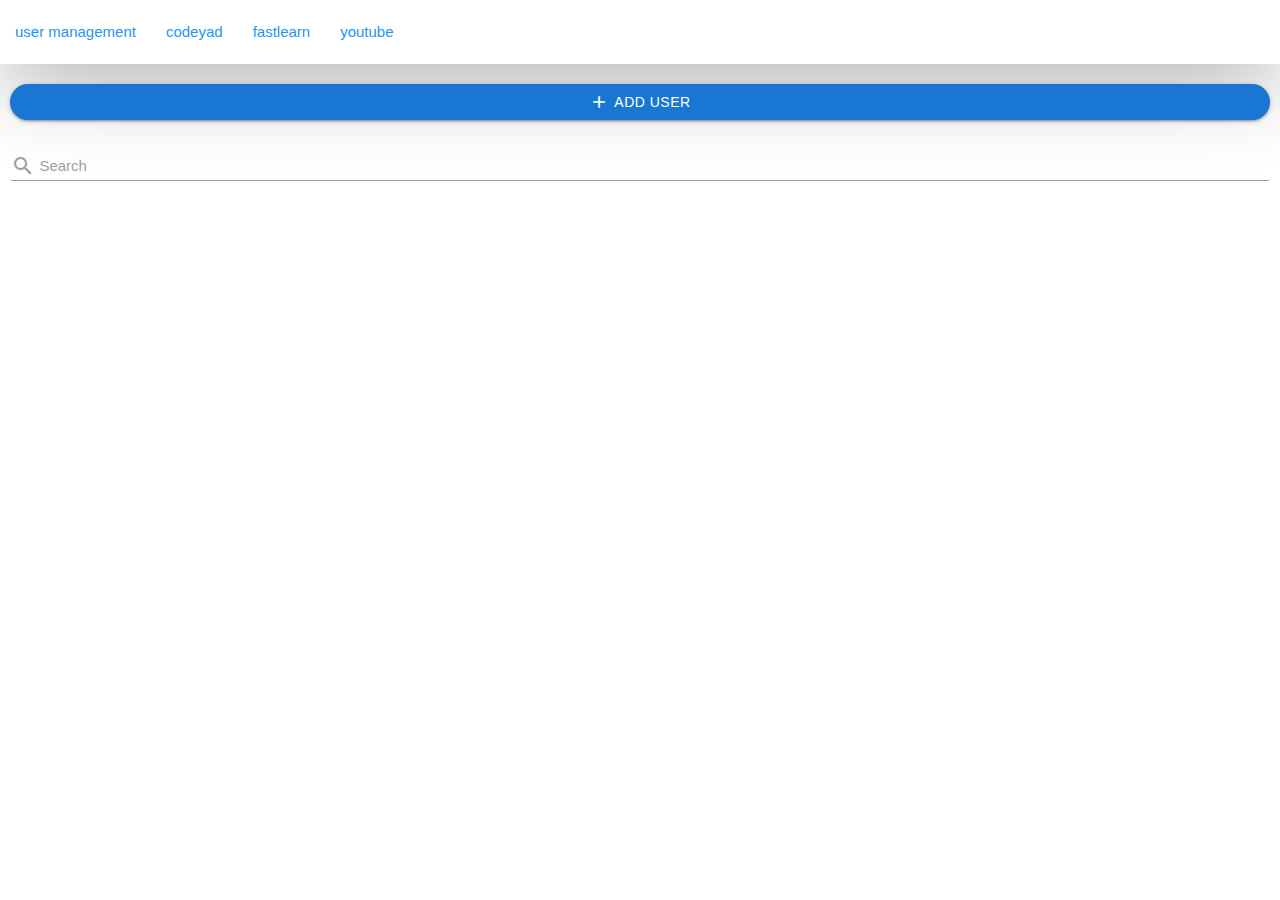
==== users.html @ e1dd6521 "part #6" ====
<!DOCTYPE html>
<html lang="en">
  <head>
    <meta charset="UTF-8" />
    <meta name="viewport" content="width=device-width, initial-scale=1.0" />
    <title>My Project</title>

    <link rel="stylesheet" href="assets/materialize/css/materialize.min.css" />
    <link
      href="https://fonts.googleapis.com/icon?family=Material+Icons"
      rel="stylesheet"
    />
    <link rel="stylesheet" href="assets/css/util.css" />
    <link rel="stylesheet" href="assets/css/sytle.css" />
  </head>
  <body>
    <!-- navbar menu -->
    <nav class="white z-depth-0 top_navbar">
      <div class="nav-wrapper ">
        <a href="#" data-target="mobile-demo" class="sidenav-trigger blue-text">
          <i class="material-icons">menu</i>
        </a>
        <ul class="hide-on-med-and-down">
          <li><a href="/users.html" class="blue-text">user management</a></li>
          <li><a href="" class="blue-text">codeyad</a></li>
          <li><a href="" class="blue-text">fastlearn</a></li>
          <li><a href="" class="blue-text">youtube</a></li>
        </ul>
      </div>
    </nav>

    <!-- left side menu -->
    <ul class="sidenav" id="mobile-demo">
      <li>
        <div class="user-view">
          <div class="background">
            <img src="assets/images/back.jpg" />
          </div>
          <a href="#user"><img class="circle" src="assets/images/pic.jpg" /></a>
          <a href="#name"
            ><span class="white-text name">Vahid Golpaeygani</span></a
          >
          <a href="#email"
            ><span class="white-text email">vahidglp@gmail.com</span></a
          >
        </div>
      </li>
      <li>
        <a href="/"
          ><i class="material-icons">insert_link</i>Home</a
        >
      </li>
      <li>
        <a href="#!"
          ><i class="material-icons">insert_link</i>>vahidglp@gmail.com</a
        >
      </li>
      <li><div class="divider"></div></li>
      <li><a class="subheader">Options</a></li>
      <li><a class="waves-effect" href="/users.html">user management</a></li>
      <li><a class="waves-effect" href="#!">www.yahoo.com</a></li>
      <li><a class="waves-effect" href="#!">www.aol.com</a></li>
    </ul>

    <!-- users pages -->
    <section id="top_action_section">
        <div class="p-l-10 p-r-10 p-t-20">
            <button class="waves-effect waves-light btn blue darken-2 p-l-30 p-r-30 w-full rounded_pill flex-c-m">
                <i class="material-icons m-r-5">add</i>
                Add User
            </button>
        </div>


        <div class="row">
            <div class="input-field col s12">
                <input id="search" type="search" class="validate">
                <label for="search">
                    <i class="material-icons pos-relative top-7">
                        search
                    </i>
                    Search
                </label>
            </div>
        </div>
    </section>

    <script src="assets/materialize/js/materialize.min.js"></script>
    <script src="assets/js/main.js"></script>
  </body>
</html>
---- assets/css/util.css ----
/*[ FONT SIZE ]
///////////////////////////////////////////////////////////
*/
.f-bold {
	font-weight: bold;
}

.fs-1 {
	font-size: 1px;
}

.fs-2 {
	font-size: 2px;
}

.fs-3 {
	font-size: 3px;
}

.fs-4 {
	font-size: 4px;
}

.fs-5 {
	font-size: 5px;
}

.fs-6 {
	font-size: 6px;
}

.fs-7 {
	font-size: 7px;
}

.fs-8 {
	font-size: 8px;
}

.fs-9 {
	font-size: 9px;
}

.fs-10 {
	font-size: 10px;
}

.fs-11 {
	font-size: 11px;
}

.fs-12 {
	font-size: 12px;
}

.fs-13 {
	font-size: 13px;
}

.fs-14 {
	font-size: 14px;
}

.fs-15 {
	font-size: 15px;
}

.fs-16 {
	font-size: 16px;
}

.fs-17 {
	font-size: 17px;
}

.fs-18 {
	font-size: 18px;
}

.fs-19 {
	font-size: 19px;
}

.fs-20 {
	font-size: 20px;
}

.fs-21 {
	font-size: 21px;
}

.fs-22 {
	font-size: 22px;
}

.fs-23 {
	font-size: 23px;
}

.fs-24 {
	font-size: 24px;
}

.fs-25 {
	font-size: 25px;
}

.fs-26 {
	font-size: 26px;
}

.fs-27 {
	font-size: 27px;
}

.fs-28 {
	font-size: 28px;
}

.fs-29 {
	font-size: 29px;
}

.fs-30 {
	font-size: 30px;
}

.fs-31 {
	font-size: 31px;
}

.fs-32 {
	font-size: 32px;
}

.fs-33 {
	font-size: 33px;
}

.fs-34 {
	font-size: 34px;
}

.fs-35 {
	font-size: 35px;
}

.fs-36 {
	font-size: 36px;
}

.fs-37 {
	font-size: 37px;
}

.fs-38 {
	font-size: 38px;
}

.fs-39 {
	font-size: 39px;
}

.fs-40 {
	font-size: 40px;
}

.fs-41 {
	font-size: 41px;
}

.fs-42 {
	font-size: 42px;
}

.fs-43 {
	font-size: 43px;
}

.fs-44 {
	font-size: 44px;
}

.fs-45 {
	font-size: 45px;
}

.fs-46 {
	font-size: 46px;
}

.fs-47 {
	font-size: 47px;
}

.fs-48 {
	font-size: 48px;
}

.fs-49 {
	font-size: 49px;
}

.fs-50 {
	font-size: 50px;
}

.fs-51 {
	font-size: 51px;
}

.fs-52 {
	font-size: 52px;
}

.fs-53 {
	font-size: 53px;
}

.fs-54 {
	font-size: 54px;
}

.fs-55 {
	font-size: 55px;
}

.fs-56 {
	font-size: 56px;
}

.fs-57 {
	font-size: 57px;
}

.fs-58 {
	font-size: 58px;
}

.fs-59 {
	font-size: 59px;
}

.fs-60 {
	font-size: 60px;
}

.fs-61 {
	font-size: 61px;
}

.fs-62 {
	font-size: 62px;
}

.fs-63 {
	font-size: 63px;
}

.fs-64 {
	font-size: 64px;
}

.fs-65 {
	font-size: 65px;
}

.fs-66 {
	font-size: 66px;
}

.fs-67 {
	font-size: 67px;
}

.fs-68 {
	font-size: 68px;
}

.fs-69 {
	font-size: 69px;
}

.fs-70 {
	font-size: 70px;
}

.fs-71 {
	font-size: 71px;
}

.fs-72 {
	font-size: 72px;
}

.fs-73 {
	font-size: 73px;
}

.fs-74 {
	font-size: 74px;
}

.fs-75 {
	font-size: 75px;
}

.fs-76 {
	font-size: 76px;
}

.fs-77 {
	font-size: 77px;
}

.fs-78 {
	font-size: 78px;
}

.fs-79 {
	font-size: 79px;
}

.fs-80 {
	font-size: 80px;
}

.fs-81 {
	font-size: 81px;
}

.fs-82 {
	font-size: 82px;
}

.fs-83 {
	font-size: 83px;
}

.fs-84 {
	font-size: 84px;
}

.fs-85 {
	font-size: 85px;
}

.fs-86 {
	font-size: 86px;
}

.fs-87 {
	font-size: 87px;
}

.fs-88 {
	font-size: 88px;
}

.fs-89 {
	font-size: 89px;
}

.fs-90 {
	font-size: 90px;
}

.fs-91 {
	font-size: 91px;
}

.fs-92 {
	font-size: 92px;
}

.fs-93 {
	font-size: 93px;
}

.fs-94 {
	font-size: 94px;
}

.fs-95 {
	font-size: 95px;
}

.fs-96 {
	font-size: 96px;
}

.fs-97 {
	font-size: 97px;
}

.fs-98 {
	font-size: 98px;
}

.fs-99 {
	font-size: 99px;
}

.fs-100 {
	font-size: 100px;
}

.fs-101 {
	font-size: 101px;
}

.fs-102 {
	font-size: 102px;
}

.fs-103 {
	font-size: 103px;
}

.fs-104 {
	font-size: 104px;
}

.fs-105 {
	font-size: 105px;
}

.fs-106 {
	font-size: 106px;
}

.fs-107 {
	font-size: 107px;
}

.fs-108 {
	font-size: 108px;
}

.fs-109 {
	font-size: 109px;
}

.fs-110 {
	font-size: 110px;
}

.fs-111 {
	font-size: 111px;
}

.fs-112 {
	font-size: 112px;
}

.fs-113 {
	font-size: 113px;
}

.fs-114 {
	font-size: 114px;
}

.fs-115 {
	font-size: 115px;
}

.fs-116 {
	font-size: 116px;
}

.fs-117 {
	font-size: 117px;
}

.fs-118 {
	font-size: 118px;
}

.fs-119 {
	font-size: 119px;
}

.fs-120 {
	font-size: 120px;
}

.fs-121 {
	font-size: 121px;
}

.fs-122 {
	font-size: 122px;
}

.fs-123 {
	font-size: 123px;
}

.fs-124 {
	font-size: 124px;
}

.fs-125 {
	font-size: 125px;
}

.fs-126 {
	font-size: 126px;
}

.fs-127 {
	font-size: 127px;
}

.fs-128 {
	font-size: 128px;
}

.fs-129 {
	font-size: 129px;
}

.fs-130 {
	font-size: 130px;
}

.fs-131 {
	font-size: 131px;
}

.fs-132 {
	font-size: 132px;
}

.fs-133 {
	font-size: 133px;
}

.fs-134 {
	font-size: 134px;
}

.fs-135 {
	font-size: 135px;
}

.fs-136 {
	font-size: 136px;
}

.fs-137 {
	font-size: 137px;
}

.fs-138 {
	font-size: 138px;
}

.fs-139 {
	font-size: 139px;
}

.fs-140 {
	font-size: 140px;
}

.fs-141 {
	font-size: 141px;
}

.fs-142 {
	font-size: 142px;
}

.fs-143 {
	font-size: 143px;
}

.fs-144 {
	font-size: 144px;
}

.fs-145 {
	font-size: 145px;
}

.fs-146 {
	font-size: 146px;
}

.fs-147 {
	font-size: 147px;
}

.fs-148 {
	font-size: 148px;
}

.fs-149 {
	font-size: 149px;
}

.fs-150 {
	font-size: 150px;
}

.fs-151 {
	font-size: 151px;
}

.fs-152 {
	font-size: 152px;
}

.fs-153 {
	font-size: 153px;
}

.fs-154 {
	font-size: 154px;
}

.fs-155 {
	font-size: 155px;
}

.fs-156 {
	font-size: 156px;
}

.fs-157 {
	font-size: 157px;
}

.fs-158 {
	font-size: 158px;
}

.fs-159 {
	font-size: 159px;
}

.fs-160 {
	font-size: 160px;
}

.fs-161 {
	font-size: 161px;
}

.fs-162 {
	font-size: 162px;
}

.fs-163 {
	font-size: 163px;
}

.fs-164 {
	font-size: 164px;
}

.fs-165 {
	font-size: 165px;
}

.fs-166 {
	font-size: 166px;
}

.fs-167 {
	font-size: 167px;
}

.fs-168 {
	font-size: 168px;
}

.fs-169 {
	font-size: 169px;
}

.fs-170 {
	font-size: 170px;
}

.fs-171 {
	font-size: 171px;
}

.fs-172 {
	font-size: 172px;
}

.fs-173 {
	font-size: 173px;
}

.fs-174 {
	font-size: 174px;
}

.fs-175 {
	font-size: 175px;
}

.fs-176 {
	font-size: 176px;
}

.fs-177 {
	font-size: 177px;
}

.fs-178 {
	font-size: 178px;
}

.fs-179 {
	font-size: 179px;
}

.fs-180 {
	font-size: 180px;
}

.fs-181 {
	font-size: 181px;
}

.fs-182 {
	font-size: 182px;
}

.fs-183 {
	font-size: 183px;
}

.fs-184 {
	font-size: 184px;
}

.fs-185 {
	font-size: 185px;
}

.fs-186 {
	font-size: 186px;
}

.fs-187 {
	font-size: 187px;
}

.fs-188 {
	font-size: 188px;
}

.fs-189 {
	font-size: 189px;
}

.fs-190 {
	font-size: 190px;
}

.fs-191 {
	font-size: 191px;
}

.fs-192 {
	font-size: 192px;
}

.fs-193 {
	font-size: 193px;
}

.fs-194 {
	font-size: 194px;
}

.fs-195 {
	font-size: 195px;
}

.fs-196 {
	font-size: 196px;
}

.fs-197 {
	font-size: 197px;
}

.fs-198 {
	font-size: 198px;
}

.fs-199 {
	font-size: 199px;
}

.fs-200 {
	font-size: 200px;
}

/*[ PADDING ]
///////////////////////////////////////////////////////////
*/
.p-all-0 {
	padding: 0 !important;
}

.p-all-1 {
	padding: 1px !important;
}

.p-all-2 {
	padding: 2px !important;
}

.p-all-3 {
	padding: 3px !important;
}

.p-all-4 {
	padding: 4px !important;
}

.p-all-5 {
	padding: 5px !important;
}

.p-all-6 {
	padding: 6px !important;
}

.p-all-7 {
	padding: 7px !important;
}

.p-all-8 {
	padding: 8px !important;
}

.p-all-9 {
	padding: 9px !important;
}

.p-t-0 {
	padding-top: 0px;
}

.p-t-1 {
	padding-top: 1px;
}

.p-t-2 {
	padding-top: 2px;
}

.p-t-3 {
	padding-top: 3px;
}

.p-t-4 {
	padding-top: 4px;
}

.p-t-5 {
	padding-top: 5px;
}

.p-t-6 {
	padding-top: 6px;
}

.p-t-7 {
	padding-top: 7px;
}

.p-t-8 {
	padding-top: 8px;
}

.p-t-9 {
	padding-top: 9px;
}

.p-t-10 {
	padding-top: 10px;
}

.p-t-11 {
	padding-top: 11px;
}

.p-t-12 {
	padding-top: 12px;
}

.p-t-13 {
	padding-top: 13px;
}

.p-t-14 {
	padding-top: 14px;
}

.p-t-15 {
	padding-top: 15px;
}

.p-t-16 {
	padding-top: 16px;
}

.p-t-17 {
	padding-top: 17px;
}

.p-t-18 {
	padding-top: 18px;
}

.p-t-19 {
	padding-top: 19px;
}

.p-t-20 {
	padding-top: 20px;
}

.p-t-21 {
	padding-top: 21px;
}

.p-t-22 {
	padding-top: 22px;
}

.p-t-23 {
	padding-top: 23px;
}

.p-t-24 {
	padding-top: 24px;
}

.p-t-25 {
	padding-top: 25px;
}

.p-t-26 {
	padding-top: 26px;
}

.p-t-27 {
	padding-top: 27px;
}

.p-t-28 {
	padding-top: 28px;
}

.p-t-29 {
	padding-top: 29px;
}

.p-t-30 {
	padding-top: 30px;
}

.p-t-31 {
	padding-top: 31px;
}

.p-t-32 {
	padding-top: 32px;
}

.p-t-33 {
	padding-top: 33px;
}

.p-t-34 {
	padding-top: 34px;
}

.p-t-35 {
	padding-top: 35px;
}

.p-t-36 {
	padding-top: 36px;
}

.p-t-37 {
	padding-top: 37px;
}

.p-t-38 {
	padding-top: 38px;
}

.p-t-39 {
	padding-top: 39px;
}

.p-t-40 {
	padding-top: 40px;
}

.p-t-41 {
	padding-top: 41px;
}

.p-t-42 {
	padding-top: 42px;
}

.p-t-43 {
	padding-top: 43px;
}

.p-t-44 {
	padding-top: 44px;
}

.p-t-45 {
	padding-top: 45px;
}

.p-t-46 {
	padding-top: 46px;
}

.p-t-47 {
	padding-top: 47px;
}

.p-t-48 {
	padding-top: 48px;
}

.p-t-49 {
	padding-top: 49px;
}

.p-t-50 {
	padding-top: 50px;
}

.p-t-51 {
	padding-top: 51px;
}

.p-t-52 {
	padding-top: 52px;
}

.p-t-53 {
	padding-top: 53px;
}

.p-t-54 {
	padding-top: 54px;
}

.p-t-55 {
	padding-top: 55px;
}

.p-t-56 {
	padding-top: 56px;
}

.p-t-57 {
	padding-top: 57px;
}

.p-t-58 {
	padding-top: 58px;
}

.p-t-59 {
	padding-top: 59px;
}

.p-t-60 {
	padding-top: 60px;
}

.p-t-61 {
	padding-top: 61px;
}

.p-t-62 {
	padding-top: 62px;
}

.p-t-63 {
	padding-top: 63px;
}

.p-t-64 {
	padding-top: 64px;
}

.p-t-65 {
	padding-top: 65px;
}

.p-t-66 {
	padding-top: 66px;
}

.p-t-67 {
	padding-top: 67px;
}

.p-t-68 {
	padding-top: 68px;
}

.p-t-69 {
	padding-top: 69px;
}

.p-t-70 {
	padding-top: 70px;
}

.p-t-71 {
	padding-top: 71px;
}

.p-t-72 {
	padding-top: 72px;
}

.p-t-73 {
	padding-top: 73px;
}

.p-t-74 {
	padding-top: 74px;
}

.p-t-75 {
	padding-top: 75px;
}

.p-t-76 {
	padding-top: 76px;
}

.p-t-77 {
	padding-top: 77px;
}

.p-t-78 {
	padding-top: 78px;
}

.p-t-79 {
	padding-top: 79px;
}

.p-t-80 {
	padding-top: 80px;
}

.p-t-81 {
	padding-top: 81px;
}

.p-t-82 {
	padding-top: 82px;
}

.p-t-83 {
	padding-top: 83px;
}

.p-t-84 {
	padding-top: 84px;
}

.p-t-85 {
	padding-top: 85px;
}

.p-t-86 {
	padding-top: 86px;
}

.p-t-87 {
	padding-top: 87px;
}

.p-t-88 {
	padding-top: 88px;
}

.p-t-89 {
	padding-top: 89px;
}

.p-t-90 {
	padding-top: 90px;
}

.p-t-91 {
	padding-top: 91px;
}

.p-t-92 {
	padding-top: 92px;
}

.p-t-93 {
	padding-top: 93px;
}

.p-t-94 {
	padding-top: 94px;
}

.p-t-95 {
	padding-top: 95px;
}

.p-t-96 {
	padding-top: 96px;
}

.p-t-97 {
	padding-top: 97px;
}

.p-t-98 {
	padding-top: 98px;
}

.p-t-99 {
	padding-top: 99px;
}

.p-t-100 {
	padding-top: 100px;
}

.p-t-101 {
	padding-top: 101px;
}

.p-t-102 {
	padding-top: 102px;
}

.p-t-103 {
	padding-top: 103px;
}

.p-t-104 {
	padding-top: 104px;
}

.p-t-105 {
	padding-top: 105px;
}

.p-t-106 {
	padding-top: 106px;
}

.p-t-107 {
	padding-top: 107px;
}

.p-t-108 {
	padding-top: 108px;
}

.p-t-109 {
	padding-top: 109px;
}

.p-t-110 {
	padding-top: 110px;
}

.p-t-111 {
	padding-top: 111px;
}

.p-t-112 {
	padding-top: 112px;
}

.p-t-113 {
	padding-top: 113px;
}

.p-t-114 {
	padding-top: 114px;
}

.p-t-115 {
	padding-top: 115px;
}

.p-t-116 {
	padding-top: 116px;
}

.p-t-117 {
	padding-top: 117px;
}

.p-t-118 {
	padding-top: 118px;
}

.p-t-119 {
	padding-top: 119px;
}

.p-t-120 {
	padding-top: 120px;
}

.p-t-121 {
	padding-top: 121px;
}

.p-t-122 {
	padding-top: 122px;
}

.p-t-123 {
	padding-top: 123px;
}

.p-t-124 {
	padding-top: 124px;
}

.p-t-125 {
	padding-top: 125px;
}

.p-t-126 {
	padding-top: 126px;
}

.p-t-127 {
	padding-top: 127px;
}

.p-t-128 {
	padding-top: 128px;
}

.p-t-129 {
	padding-top: 129px;
}

.p-t-130 {
	padding-top: 130px;
}

.p-t-131 {
	padding-top: 131px;
}

.p-t-132 {
	padding-top: 132px;
}

.p-t-133 {
	padding-top: 133px;
}

.p-t-134 {
	padding-top: 134px;
}

.p-t-135 {
	padding-top: 135px;
}

.p-t-136 {
	padding-top: 136px;
}

.p-t-137 {
	padding-top: 137px;
}

.p-t-138 {
	padding-top: 138px;
}

.p-t-139 {
	padding-top: 139px;
}

.p-t-140 {
	padding-top: 140px;
}

.p-t-141 {
	padding-top: 141px;
}

.p-t-142 {
	padding-top: 142px;
}

.p-t-143 {
	padding-top: 143px;
}

.p-t-144 {
	padding-top: 144px;
}

.p-t-145 {
	padding-top: 145px;
}

.p-t-146 {
	padding-top: 146px;
}

.p-t-147 {
	padding-top: 147px;
}

.p-t-148 {
	padding-top: 148px;
}

.p-t-149 {
	padding-top: 149px;
}

.p-t-150 {
	padding-top: 150px;
}

.p-t-151 {
	padding-top: 151px;
}

.p-t-152 {
	padding-top: 152px;
}

.p-t-153 {
	padding-top: 153px;
}

.p-t-154 {
	padding-top: 154px;
}

.p-t-155 {
	padding-top: 155px;
}

.p-t-156 {
	padding-top: 156px;
}

.p-t-157 {
	padding-top: 157px;
}

.p-t-158 {
	padding-top: 158px;
}

.p-t-159 {
	padding-top: 159px;
}

.p-t-160 {
	padding-top: 160px;
}

.p-t-161 {
	padding-top: 161px;
}

.p-t-162 {
	padding-top: 162px;
}

.p-t-163 {
	padding-top: 163px;
}

.p-t-164 {
	padding-top: 164px;
}

.p-t-165 {
	padding-top: 165px;
}

.p-t-166 {
	padding-top: 166px;
}

.p-t-167 {
	padding-top: 167px;
}

.p-t-168 {
	padding-top: 168px;
}

.p-t-169 {
	padding-top: 169px;
}

.p-t-170 {
	padding-top: 170px;
}

.p-t-171 {
	padding-top: 171px;
}

.p-t-172 {
	padding-top: 172px;
}

.p-t-173 {
	padding-top: 173px;
}

.p-t-174 {
	padding-top: 174px;
}

.p-t-175 {
	padding-top: 175px;
}

.p-t-176 {
	padding-top: 176px;
}

.p-t-177 {
	padding-top: 177px;
}

.p-t-178 {
	padding-top: 178px;
}

.p-t-179 {
	padding-top: 179px;
}

.p-t-180 {
	padding-top: 180px;
}

.p-t-181 {
	padding-top: 181px;
}

.p-t-182 {
	padding-top: 182px;
}

.p-t-183 {
	padding-top: 183px;
}

.p-t-184 {
	padding-top: 184px;
}

.p-t-185 {
	padding-top: 185px;
}

.p-t-186 {
	padding-top: 186px;
}

.p-t-187 {
	padding-top: 187px;
}

.p-t-188 {
	padding-top: 188px;
}

.p-t-189 {
	padding-top: 189px;
}

.p-t-190 {
	padding-top: 190px;
}

.p-t-191 {
	padding-top: 191px;
}

.p-t-192 {
	padding-top: 192px;
}

.p-t-193 {
	padding-top: 193px;
}

.p-t-194 {
	padding-top: 194px;
}

.p-t-195 {
	padding-top: 195px;
}

.p-t-196 {
	padding-top: 196px;
}

.p-t-197 {
	padding-top: 197px;
}

.p-t-198 {
	padding-top: 198px;
}

.p-t-199 {
	padding-top: 199px;
}

.p-t-200 {
	padding-top: 200px;
}

.p-t-201 {
	padding-top: 201px;
}

.p-t-202 {
	padding-top: 202px;
}

.p-t-203 {
	padding-top: 203px;
}

.p-t-204 {
	padding-top: 204px;
}

.p-t-205 {
	padding-top: 205px;
}

.p-t-206 {
	padding-top: 206px;
}

.p-t-207 {
	padding-top: 207px;
}

.p-t-208 {
	padding-top: 208px;
}

.p-t-209 {
	padding-top: 209px;
}

.p-t-210 {
	padding-top: 210px;
}

.p-t-211 {
	padding-top: 211px;
}

.p-t-212 {
	padding-top: 212px;
}

.p-t-213 {
	padding-top: 213px;
}

.p-t-214 {
	padding-top: 214px;
}

.p-t-215 {
	padding-top: 215px;
}

.p-t-216 {
	padding-top: 216px;
}

.p-t-217 {
	padding-top: 217px;
}

.p-t-218 {
	padding-top: 218px;
}

.p-t-219 {
	padding-top: 219px;
}

.p-t-220 {
	padding-top: 220px;
}

.p-t-221 {
	padding-top: 221px;
}

.p-t-222 {
	padding-top: 222px;
}

.p-t-223 {
	padding-top: 223px;
}

.p-t-224 {
	padding-top: 224px;
}

.p-t-225 {
	padding-top: 225px;
}

.p-t-226 {
	padding-top: 226px;
}

.p-t-227 {
	padding-top: 227px;
}

.p-t-228 {
	padding-top: 228px;
}

.p-t-229 {
	padding-top: 229px;
}

.p-t-230 {
	padding-top: 230px;
}

.p-t-231 {
	padding-top: 231px;
}

.p-t-232 {
	padding-top: 232px;
}

.p-t-233 {
	padding-top: 233px;
}

.p-t-234 {
	padding-top: 234px;
}

.p-t-235 {
	padding-top: 235px;
}

.p-t-236 {
	padding-top: 236px;
}

.p-t-237 {
	padding-top: 237px;
}

.p-t-238 {
	padding-top: 238px;
}

.p-t-239 {
	padding-top: 239px;
}

.p-t-240 {
	padding-top: 240px;
}

.p-t-241 {
	padding-top: 241px;
}

.p-t-242 {
	padding-top: 242px;
}

.p-t-243 {
	padding-top: 243px;
}

.p-t-244 {
	padding-top: 244px;
}

.p-t-245 {
	padding-top: 245px;
}

.p-t-246 {
	padding-top: 246px;
}

.p-t-247 {
	padding-top: 247px;
}

.p-t-248 {
	padding-top: 248px;
}

.p-t-249 {
	padding-top: 249px;
}

.p-t-250 {
	padding-top: 250px;
}

.p-b-0 {
	padding-bottom: 0px;
}

.p-b-1 {
	padding-bottom: 1px;
}

.p-b-2 {
	padding-bottom: 2px;
}

.p-b-3 {
	padding-bottom: 3px;
}

.p-b-4 {
	padding-bottom: 4px;
}

.p-b-5 {
	padding-bottom: 5px;
}

.p-b-6 {
	padding-bottom: 6px;
}

.p-b-7 {
	padding-bottom: 7px;
}

.p-b-8 {
	padding-bottom: 8px;
}

.p-b-9 {
	padding-bottom: 9px;
}

.p-b-10 {
	padding-bottom: 10px;
}

.p-b-11 {
	padding-bottom: 11px;
}

.p-b-12 {
	padding-bottom: 12px;
}

.p-b-13 {
	padding-bottom: 13px;
}

.p-b-14 {
	padding-bottom: 14px;
}

.p-b-15 {
	padding-bottom: 15px;
}

.p-b-16 {
	padding-bottom: 16px;
}

.p-b-17 {
	padding-bottom: 17px;
}

.p-b-18 {
	padding-bottom: 18px;
}

.p-b-19 {
	padding-bottom: 19px;
}

.p-b-20 {
	padding-bottom: 20px;
}

.p-b-21 {
	padding-bottom: 21px;
}

.p-b-22 {
	padding-bottom: 22px;
}

.p-b-23 {
	padding-bottom: 23px;
}

.p-b-24 {
	padding-bottom: 24px;
}

.p-b-25 {
	padding-bottom: 25px;
}

.p-b-26 {
	padding-bottom: 26px;
}

.p-b-27 {
	padding-bottom: 27px;
}

.p-b-28 {
	padding-bottom: 28px;
}

.p-b-29 {
	padding-bottom: 29px;
}

.p-b-30 {
	padding-bottom: 30px;
}

.p-b-31 {
	padding-bottom: 31px;
}

.p-b-32 {
	padding-bottom: 32px;
}

.p-b-33 {
	padding-bottom: 33px;
}

.p-b-34 {
	padding-bottom: 34px;
}

.p-b-35 {
	padding-bottom: 35px;
}

.p-b-36 {
	padding-bottom: 36px;
}

.p-b-37 {
	padding-bottom: 37px;
}

.p-b-38 {
	padding-bottom: 38px;
}

.p-b-39 {
	padding-bottom: 39px;
}

.p-b-40 {
	padding-bottom: 40px;
}

.p-b-41 {
	padding-bottom: 41px;
}

.p-b-42 {
	padding-bottom: 42px;
}

.p-b-43 {
	padding-bottom: 43px;
}

.p-b-44 {
	padding-bottom: 44px;
}

.p-b-45 {
	padding-bottom: 45px;
}

.p-b-46 {
	padding-bottom: 46px;
}

.p-b-47 {
	padding-bottom: 47px;
}

.p-b-48 {
	padding-bottom: 48px;
}

.p-b-49 {
	padding-bottom: 49px;
}

.p-b-50 {
	padding-bottom: 50px;
}

.p-b-51 {
	padding-bottom: 51px;
}

.p-b-52 {
	padding-bottom: 52px;
}

.p-b-53 {
	padding-bottom: 53px;
}

.p-b-54 {
	padding-bottom: 54px;
}

.p-b-55 {
	padding-bottom: 55px;
}

.p-b-56 {
	padding-bottom: 56px;
}

.p-b-57 {
	padding-bottom: 57px;
}

.p-b-58 {
	padding-bottom: 58px;
}

.p-b-59 {
	padding-bottom: 59px;
}

.p-b-60 {
	padding-bottom: 60px;
}

.p-b-61 {
	padding-bottom: 61px;
}

.p-b-62 {
	padding-bottom: 62px;
}

.p-b-63 {
	padding-bottom: 63px;
}

.p-b-64 {
	padding-bottom: 64px;
}

.p-b-65 {
	padding-bottom: 65px;
}

.p-b-66 {
	padding-bottom: 66px;
}

.p-b-67 {
	padding-bottom: 67px;
}

.p-b-68 {
	padding-bottom: 68px;
}

.p-b-69 {
	padding-bottom: 69px;
}

.p-b-70 {
	padding-bottom: 70px;
}

.p-b-71 {
	padding-bottom: 71px;
}

.p-b-72 {
	padding-bottom: 72px;
}

.p-b-73 {
	padding-bottom: 73px;
}

.p-b-74 {
	padding-bottom: 74px;
}

.p-b-75 {
	padding-bottom: 75px;
}

.p-b-76 {
	padding-bottom: 76px;
}

.p-b-77 {
	padding-bottom: 77px;
}

.p-b-78 {
	padding-bottom: 78px;
}

.p-b-79 {
	padding-bottom: 79px;
}

.p-b-80 {
	padding-bottom: 80px;
}

.p-b-81 {
	padding-bottom: 81px;
}

.p-b-82 {
	padding-bottom: 82px;
}

.p-b-83 {
	padding-bottom: 83px;
}

.p-b-84 {
	padding-bottom: 84px;
}

.p-b-85 {
	padding-bottom: 85px;
}

.p-b-86 {
	padding-bottom: 86px;
}

.p-b-87 {
	padding-bottom: 87px;
}

.p-b-88 {
	padding-bottom: 88px;
}

.p-b-89 {
	padding-bottom: 89px;
}

.p-b-90 {
	padding-bottom: 90px;
}

.p-b-91 {
	padding-bottom: 91px;
}

.p-b-92 {
	padding-bottom: 92px;
}

.p-b-93 {
	padding-bottom: 93px;
}

.p-b-94 {
	padding-bottom: 94px;
}

.p-b-95 {
	padding-bottom: 95px;
}

.p-b-96 {
	padding-bottom: 96px;
}

.p-b-97 {
	padding-bottom: 97px;
}

.p-b-98 {
	padding-bottom: 98px;
}

.p-b-99 {
	padding-bottom: 99px;
}

.p-b-100 {
	padding-bottom: 100px;
}

.p-b-101 {
	padding-bottom: 101px;
}

.p-b-102 {
	padding-bottom: 102px;
}

.p-b-103 {
	padding-bottom: 103px;
}

.p-b-104 {
	padding-bottom: 104px;
}

.p-b-105 {
	padding-bottom: 105px;
}

.p-b-106 {
	padding-bottom: 106px;
}

.p-b-107 {
	padding-bottom: 107px;
}

.p-b-108 {
	padding-bottom: 108px;
}

.p-b-109 {
	padding-bottom: 109px;
}

.p-b-110 {
	padding-bottom: 110px;
}

.p-b-111 {
	padding-bottom: 111px;
}

.p-b-112 {
	padding-bottom: 112px;
}

.p-b-113 {
	padding-bottom: 113px;
}

.p-b-114 {
	padding-bottom: 114px;
}

.p-b-115 {
	padding-bottom: 115px;
}

.p-b-116 {
	padding-bottom: 116px;
}

.p-b-117 {
	padding-bottom: 117px;
}

.p-b-118 {
	padding-bottom: 118px;
}

.p-b-119 {
	padding-bottom: 119px;
}

.p-b-120 {
	padding-bottom: 120px;
}

.p-b-121 {
	padding-bottom: 121px;
}

.p-b-122 {
	padding-bottom: 122px;
}

.p-b-123 {
	padding-bottom: 123px;
}

.p-b-124 {
	padding-bottom: 124px;
}

.p-b-125 {
	padding-bottom: 125px;
}

.p-b-126 {
	padding-bottom: 126px;
}

.p-b-127 {
	padding-bottom: 127px;
}

.p-b-128 {
	padding-bottom: 128px;
}

.p-b-129 {
	padding-bottom: 129px;
}

.p-b-130 {
	padding-bottom: 130px;
}

.p-b-131 {
	padding-bottom: 131px;
}

.p-b-132 {
	padding-bottom: 132px;
}

.p-b-133 {
	padding-bottom: 133px;
}

.p-b-134 {
	padding-bottom: 134px;
}

.p-b-135 {
	padding-bottom: 135px;
}

.p-b-136 {
	padding-bottom: 136px;
}

.p-b-137 {
	padding-bottom: 137px;
}

.p-b-138 {
	padding-bottom: 138px;
}

.p-b-139 {
	padding-bottom: 139px;
}

.p-b-140 {
	padding-bottom: 140px;
}

.p-b-141 {
	padding-bottom: 141px;
}

.p-b-142 {
	padding-bottom: 142px;
}

.p-b-143 {
	padding-bottom: 143px;
}

.p-b-144 {
	padding-bottom: 144px;
}

.p-b-145 {
	padding-bottom: 145px;
}

.p-b-146 {
	padding-bottom: 146px;
}

.p-b-147 {
	padding-bottom: 147px;
}

.p-b-148 {
	padding-bottom: 148px;
}

.p-b-149 {
	padding-bottom: 149px;
}

.p-b-150 {
	padding-bottom: 150px;
}

.p-b-151 {
	padding-bottom: 151px;
}

.p-b-152 {
	padding-bottom: 152px;
}

.p-b-153 {
	padding-bottom: 153px;
}

.p-b-154 {
	padding-bottom: 154px;
}

.p-b-155 {
	padding-bottom: 155px;
}

.p-b-156 {
	padding-bottom: 156px;
}

.p-b-157 {
	padding-bottom: 157px;
}

.p-b-158 {
	padding-bottom: 158px;
}

.p-b-159 {
	padding-bottom: 159px;
}

.p-b-160 {
	padding-bottom: 160px;
}

.p-b-161 {
	padding-bottom: 161px;
}

.p-b-162 {
	padding-bottom: 162px;
}

.p-b-163 {
	padding-bottom: 163px;
}

.p-b-164 {
	padding-bottom: 164px;
}

.p-b-165 {
	padding-bottom: 165px;
}

.p-b-166 {
	padding-bottom: 166px;
}

.p-b-167 {
	padding-bottom: 167px;
}

.p-b-168 {
	padding-bottom: 168px;
}

.p-b-169 {
	padding-bottom: 169px;
}

.p-b-170 {
	padding-bottom: 170px;
}

.p-b-171 {
	padding-bottom: 171px;
}

.p-b-172 {
	padding-bottom: 172px;
}

.p-b-173 {
	padding-bottom: 173px;
}

.p-b-174 {
	padding-bottom: 174px;
}

.p-b-175 {
	padding-bottom: 175px;
}

.p-b-176 {
	padding-bottom: 176px;
}

.p-b-177 {
	padding-bottom: 177px;
}

.p-b-178 {
	padding-bottom: 178px;
}

.p-b-179 {
	padding-bottom: 179px;
}

.p-b-180 {
	padding-bottom: 180px;
}

.p-b-181 {
	padding-bottom: 181px;
}

.p-b-182 {
	padding-bottom: 182px;
}

.p-b-183 {
	padding-bottom: 183px;
}

.p-b-184 {
	padding-bottom: 184px;
}

.p-b-185 {
	padding-bottom: 185px;
}

.p-b-186 {
	padding-bottom: 186px;
}

.p-b-187 {
	padding-bottom: 187px;
}

.p-b-188 {
	padding-bottom: 188px;
}

.p-b-189 {
	padding-bottom: 189px;
}

.p-b-190 {
	padding-bottom: 190px;
}

.p-b-191 {
	padding-bottom: 191px;
}

.p-b-192 {
	padding-bottom: 192px;
}

.p-b-193 {
	padding-bottom: 193px;
}

.p-b-194 {
	padding-bottom: 194px;
}

.p-b-195 {
	padding-bottom: 195px;
}

.p-b-196 {
	padding-bottom: 196px;
}

.p-b-197 {
	padding-bottom: 197px;
}

.p-b-198 {
	padding-bottom: 198px;
}

.p-b-199 {
	padding-bottom: 199px;
}

.p-b-200 {
	padding-bottom: 200px;
}

.p-b-201 {
	padding-bottom: 201px;
}

.p-b-202 {
	padding-bottom: 202px;
}

.p-b-203 {
	padding-bottom: 203px;
}

.p-b-204 {
	padding-bottom: 204px;
}

.p-b-205 {
	padding-bottom: 205px;
}

.p-b-206 {
	padding-bottom: 206px;
}

.p-b-207 {
	padding-bottom: 207px;
}

.p-b-208 {
	padding-bottom: 208px;
}

.p-b-209 {
	padding-bottom: 209px;
}

.p-b-210 {
	padding-bottom: 210px;
}

.p-b-211 {
	padding-bottom: 211px;
}

.p-b-212 {
	padding-bottom: 212px;
}

.p-b-213 {
	padding-bottom: 213px;
}

.p-b-214 {
	padding-bottom: 214px;
}

.p-b-215 {
	padding-bottom: 215px;
}

.p-b-216 {
	padding-bottom: 216px;
}

.p-b-217 {
	padding-bottom: 217px;
}

.p-b-218 {
	padding-bottom: 218px;
}

.p-b-219 {
	padding-bottom: 219px;
}

.p-b-220 {
	padding-bottom: 220px;
}

.p-b-221 {
	padding-bottom: 221px;
}

.p-b-222 {
	padding-bottom: 222px;
}

.p-b-223 {
	padding-bottom: 223px;
}

.p-b-224 {
	padding-bottom: 224px;
}

.p-b-225 {
	padding-bottom: 225px;
}

.p-b-226 {
	padding-bottom: 226px;
}

.p-b-227 {
	padding-bottom: 227px;
}

.p-b-228 {
	padding-bottom: 228px;
}

.p-b-229 {
	padding-bottom: 229px;
}

.p-b-230 {
	padding-bottom: 230px;
}

.p-b-231 {
	padding-bottom: 231px;
}

.p-b-232 {
	padding-bottom: 232px;
}

.p-b-233 {
	padding-bottom: 233px;
}

.p-b-234 {
	padding-bottom: 234px;
}

.p-b-235 {
	padding-bottom: 235px;
}

.p-b-236 {
	padding-bottom: 236px;
}

.p-b-237 {
	padding-bottom: 237px;
}

.p-b-238 {
	padding-bottom: 238px;
}

.p-b-239 {
	padding-bottom: 239px;
}

.p-b-240 {
	padding-bottom: 240px;
}

.p-b-241 {
	padding-bottom: 241px;
}

.p-b-242 {
	padding-bottom: 242px;
}

.p-b-243 {
	padding-bottom: 243px;
}

.p-b-244 {
	padding-bottom: 244px;
}

.p-b-245 {
	padding-bottom: 245px;
}

.p-b-246 {
	padding-bottom: 246px;
}

.p-b-247 {
	padding-bottom: 247px;
}

.p-b-248 {
	padding-bottom: 248px;
}

.p-b-249 {
	padding-bottom: 249px;
}

.p-b-250 {
	padding-bottom: 250px;
}

.p-l-0 {
	padding-left: 0px;
}

.p-l-1 {
	padding-left: 1px;
}

.p-l-2 {
	padding-left: 2px;
}

.p-l-3 {
	padding-left: 3px;
}

.p-l-4 {
	padding-left: 4px;
}

.p-l-5 {
	padding-left: 5px;
}

.p-l-6 {
	padding-left: 6px;
}

.p-l-7 {
	padding-left: 7px;
}

.p-l-8 {
	padding-left: 8px;
}

.p-l-9 {
	padding-left: 9px;
}

.p-l-10 {
	padding-left: 10px;
}

.p-l-11 {
	padding-left: 11px;
}

.p-l-12 {
	padding-left: 12px;
}

.p-l-13 {
	padding-left: 13px;
}

.p-l-14 {
	padding-left: 14px;
}

.p-l-15 {
	padding-left: 15px;
}

.p-l-16 {
	padding-left: 16px;
}

.p-l-17 {
	padding-left: 17px;
}

.p-l-18 {
	padding-left: 18px;
}

.p-l-19 {
	padding-left: 19px;
}

.p-l-20 {
	padding-left: 20px;
}

.p-l-21 {
	padding-left: 21px;
}

.p-l-22 {
	padding-left: 22px;
}

.p-l-23 {
	padding-left: 23px;
}

.p-l-24 {
	padding-left: 24px;
}

.p-l-25 {
	padding-left: 25px;
}

.p-l-26 {
	padding-left: 26px;
}

.p-l-27 {
	padding-left: 27px;
}

.p-l-28 {
	padding-left: 28px;
}

.p-l-29 {
	padding-left: 29px;
}

.p-l-30 {
	padding-left: 30px;
}

.p-l-31 {
	padding-left: 31px;
}

.p-l-32 {
	padding-left: 32px;
}

.p-l-33 {
	padding-left: 33px;
}

.p-l-34 {
	padding-left: 34px;
}

.p-l-35 {
	padding-left: 35px;
}

.p-l-36 {
	padding-left: 36px;
}

.p-l-37 {
	padding-left: 37px;
}

.p-l-38 {
	padding-left: 38px;
}

.p-l-39 {
	padding-left: 39px;
}

.p-l-40 {
	padding-left: 40px;
}

.p-l-41 {
	padding-left: 41px;
}

.p-l-42 {
	padding-left: 42px;
}

.p-l-43 {
	padding-left: 43px;
}

.p-l-44 {
	padding-left: 44px;
}

.p-l-45 {
	padding-left: 45px;
}

.p-l-46 {
	padding-left: 46px;
}

.p-l-47 {
	padding-left: 47px;
}

.p-l-48 {
	padding-left: 48px;
}

.p-l-49 {
	padding-left: 49px;
}

.p-l-50 {
	padding-left: 50px;
}

.p-l-51 {
	padding-left: 51px;
}

.p-l-52 {
	padding-left: 52px;
}

.p-l-53 {
	padding-left: 53px;
}

.p-l-54 {
	padding-left: 54px;
}

.p-l-55 {
	padding-left: 55px;
}

.p-l-56 {
	padding-left: 56px;
}

.p-l-57 {
	padding-left: 57px;
}

.p-l-58 {
	padding-left: 58px;
}

.p-l-59 {
	padding-left: 59px;
}

.p-l-60 {
	padding-left: 60px;
}

.p-l-61 {
	padding-left: 61px;
}

.p-l-62 {
	padding-left: 62px;
}

.p-l-63 {
	padding-left: 63px;
}

.p-l-64 {
	padding-left: 64px;
}

.p-l-65 {
	padding-left: 65px;
}

.p-l-66 {
	padding-left: 66px;
}

.p-l-67 {
	padding-left: 67px;
}

.p-l-68 {
	padding-left: 68px;
}

.p-l-69 {
	padding-left: 69px;
}

.p-l-70 {
	padding-left: 70px;
}

.p-l-71 {
	padding-left: 71px;
}

.p-l-72 {
	padding-left: 72px;
}

.p-l-73 {
	padding-left: 73px;
}

.p-l-74 {
	padding-left: 74px;
}

.p-l-75 {
	padding-left: 75px;
}

.p-l-76 {
	padding-left: 76px;
}

.p-l-77 {
	padding-left: 77px;
}

.p-l-78 {
	padding-left: 78px;
}

.p-l-79 {
	padding-left: 79px;
}

.p-l-80 {
	padding-left: 80px;
}

.p-l-81 {
	padding-left: 81px;
}

.p-l-82 {
	padding-left: 82px;
}

.p-l-83 {
	padding-left: 83px;
}

.p-l-84 {
	padding-left: 84px;
}

.p-l-85 {
	padding-left: 85px;
}

.p-l-86 {
	padding-left: 86px;
}

.p-l-87 {
	padding-left: 87px;
}

.p-l-88 {
	padding-left: 88px;
}

.p-l-89 {
	padding-left: 89px;
}

.p-l-90 {
	padding-left: 90px;
}

.p-l-91 {
	padding-left: 91px;
}

.p-l-92 {
	padding-left: 92px;
}

.p-l-93 {
	padding-left: 93px;
}

.p-l-94 {
	padding-left: 94px;
}

.p-l-95 {
	padding-left: 95px;
}

.p-l-96 {
	padding-left: 96px;
}

.p-l-97 {
	padding-left: 97px;
}

.p-l-98 {
	padding-left: 98px;
}

.p-l-99 {
	padding-left: 99px;
}

.p-l-100 {
	padding-left: 100px;
}

.p-l-101 {
	padding-left: 101px;
}

.p-l-102 {
	padding-left: 102px;
}

.p-l-103 {
	padding-left: 103px;
}

.p-l-104 {
	padding-left: 104px;
}

.p-l-105 {
	padding-left: 105px;
}

.p-l-106 {
	padding-left: 106px;
}

.p-l-107 {
	padding-left: 107px;
}

.p-l-108 {
	padding-left: 108px;
}

.p-l-109 {
	padding-left: 109px;
}

.p-l-110 {
	padding-left: 110px;
}

.p-l-111 {
	padding-left: 111px;
}

.p-l-112 {
	padding-left: 112px;
}

.p-l-113 {
	padding-left: 113px;
}

.p-l-114 {
	padding-left: 114px;
}

.p-l-115 {
	padding-left: 115px;
}

.p-l-116 {
	padding-left: 116px;
}

.p-l-117 {
	padding-left: 117px;
}

.p-l-118 {
	padding-left: 118px;
}

.p-l-119 {
	padding-left: 119px;
}

.p-l-120 {
	padding-left: 120px;
}

.p-l-121 {
	padding-left: 121px;
}

.p-l-122 {
	padding-left: 122px;
}

.p-l-123 {
	padding-left: 123px;
}

.p-l-124 {
	padding-left: 124px;
}

.p-l-125 {
	padding-left: 125px;
}

.p-l-126 {
	padding-left: 126px;
}

.p-l-127 {
	padding-left: 127px;
}

.p-l-128 {
	padding-left: 128px;
}

.p-l-129 {
	padding-left: 129px;
}

.p-l-130 {
	padding-left: 130px;
}

.p-l-131 {
	padding-left: 131px;
}

.p-l-132 {
	padding-left: 132px;
}

.p-l-133 {
	padding-left: 133px;
}

.p-l-134 {
	padding-left: 134px;
}

.p-l-135 {
	padding-left: 135px;
}

.p-l-136 {
	padding-left: 136px;
}

.p-l-137 {
	padding-left: 137px;
}

.p-l-138 {
	padding-left: 138px;
}

.p-l-139 {
	padding-left: 139px;
}

.p-l-140 {
	padding-left: 140px;
}

.p-l-141 {
	padding-left: 141px;
}

.p-l-142 {
	padding-left: 142px;
}

.p-l-143 {
	padding-left: 143px;
}

.p-l-144 {
	padding-left: 144px;
}

.p-l-145 {
	padding-left: 145px;
}

.p-l-146 {
	padding-left: 146px;
}

.p-l-147 {
	padding-left: 147px;
}

.p-l-148 {
	padding-left: 148px;
}

.p-l-149 {
	padding-left: 149px;
}

.p-l-150 {
	padding-left: 150px;
}

.p-l-151 {
	padding-left: 151px;
}

.p-l-152 {
	padding-left: 152px;
}

.p-l-153 {
	padding-left: 153px;
}

.p-l-154 {
	padding-left: 154px;
}

.p-l-155 {
	padding-left: 155px;
}

.p-l-156 {
	padding-left: 156px;
}

.p-l-157 {
	padding-left: 157px;
}

.p-l-158 {
	padding-left: 158px;
}

.p-l-159 {
	padding-left: 159px;
}

.p-l-160 {
	padding-left: 160px;
}

.p-l-161 {
	padding-left: 161px;
}

.p-l-162 {
	padding-left: 162px;
}

.p-l-163 {
	padding-left: 163px;
}

.p-l-164 {
	padding-left: 164px;
}

.p-l-165 {
	padding-left: 165px;
}

.p-l-166 {
	padding-left: 166px;
}

.p-l-167 {
	padding-left: 167px;
}

.p-l-168 {
	padding-left: 168px;
}

.p-l-169 {
	padding-left: 169px;
}

.p-l-170 {
	padding-left: 170px;
}

.p-l-171 {
	padding-left: 171px;
}

.p-l-172 {
	padding-left: 172px;
}

.p-l-173 {
	padding-left: 173px;
}

.p-l-174 {
	padding-left: 174px;
}

.p-l-175 {
	padding-left: 175px;
}

.p-l-176 {
	padding-left: 176px;
}

.p-l-177 {
	padding-left: 177px;
}

.p-l-178 {
	padding-left: 178px;
}

.p-l-179 {
	padding-left: 179px;
}

.p-l-180 {
	padding-left: 180px;
}

.p-l-181 {
	padding-left: 181px;
}

.p-l-182 {
	padding-left: 182px;
}

.p-l-183 {
	padding-left: 183px;
}

.p-l-184 {
	padding-left: 184px;
}

.p-l-185 {
	padding-left: 185px;
}

.p-l-186 {
	padding-left: 186px;
}

.p-l-187 {
	padding-left: 187px;
}

.p-l-188 {
	padding-left: 188px;
}

.p-l-189 {
	padding-left: 189px;
}

.p-l-190 {
	padding-left: 190px;
}

.p-l-191 {
	padding-left: 191px;
}

.p-l-192 {
	padding-left: 192px;
}

.p-l-193 {
	padding-left: 193px;
}

.p-l-194 {
	padding-left: 194px;
}

.p-l-195 {
	padding-left: 195px;
}

.p-l-196 {
	padding-left: 196px;
}

.p-l-197 {
	padding-left: 197px;
}

.p-l-198 {
	padding-left: 198px;
}

.p-l-199 {
	padding-left: 199px;
}

.p-l-200 {
	padding-left: 200px;
}

.p-l-201 {
	padding-left: 201px;
}

.p-l-202 {
	padding-left: 202px;
}

.p-l-203 {
	padding-left: 203px;
}

.p-l-204 {
	padding-left: 204px;
}

.p-l-205 {
	padding-left: 205px;
}

.p-l-206 {
	padding-left: 206px;
}

.p-l-207 {
	padding-left: 207px;
}

.p-l-208 {
	padding-left: 208px;
}

.p-l-209 {
	padding-left: 209px;
}

.p-l-210 {
	padding-left: 210px;
}

.p-l-211 {
	padding-left: 211px;
}

.p-l-212 {
	padding-left: 212px;
}

.p-l-213 {
	padding-left: 213px;
}

.p-l-214 {
	padding-left: 214px;
}

.p-l-215 {
	padding-left: 215px;
}

.p-l-216 {
	padding-left: 216px;
}

.p-l-217 {
	padding-left: 217px;
}

.p-l-218 {
	padding-left: 218px;
}

.p-l-219 {
	padding-left: 219px;
}

.p-l-220 {
	padding-left: 220px;
}

.p-l-221 {
	padding-left: 221px;
}

.p-l-222 {
	padding-left: 222px;
}

.p-l-223 {
	padding-left: 223px;
}

.p-l-224 {
	padding-left: 224px;
}

.p-l-225 {
	padding-left: 225px;
}

.p-l-226 {
	padding-left: 226px;
}

.p-l-227 {
	padding-left: 227px;
}

.p-l-228 {
	padding-left: 228px;
}

.p-l-229 {
	padding-left: 229px;
}

.p-l-230 {
	padding-left: 230px;
}

.p-l-231 {
	padding-left: 231px;
}

.p-l-232 {
	padding-left: 232px;
}

.p-l-233 {
	padding-left: 233px;
}

.p-l-234 {
	padding-left: 234px;
}

.p-l-235 {
	padding-left: 235px;
}

.p-l-236 {
	padding-left: 236px;
}

.p-l-237 {
	padding-left: 237px;
}

.p-l-238 {
	padding-left: 238px;
}

.p-l-239 {
	padding-left: 239px;
}

.p-l-240 {
	padding-left: 240px;
}

.p-l-241 {
	padding-left: 241px;
}

.p-l-242 {
	padding-left: 242px;
}

.p-l-243 {
	padding-left: 243px;
}

.p-l-244 {
	padding-left: 244px;
}

.p-l-245 {
	padding-left: 245px;
}

.p-l-246 {
	padding-left: 246px;
}

.p-l-247 {
	padding-left: 247px;
}

.p-l-248 {
	padding-left: 248px;
}

.p-l-249 {
	padding-left: 249px;
}

.p-l-250 {
	padding-left: 250px;
}

.p-r-0 {
	padding-right: 0px;
}

.p-r-1 {
	padding-right: 1px;
}

.p-r-2 {
	padding-right: 2px;
}

.p-r-3 {
	padding-right: 3px;
}

.p-r-4 {
	padding-right: 4px;
}

.p-r-5 {
	padding-right: 5px;
}

.p-r-6 {
	padding-right: 6px;
}

.p-r-7 {
	padding-right: 7px;
}

.p-r-8 {
	padding-right: 8px;
}

.p-r-9 {
	padding-right: 9px;
}

.p-r-10 {
	padding-right: 10px;
}

.p-r-11 {
	padding-right: 11px;
}

.p-r-12 {
	padding-right: 12px;
}

.p-r-13 {
	padding-right: 13px;
}

.p-r-14 {
	padding-right: 14px;
}

.p-r-15 {
	padding-right: 15px;
}

.p-r-16 {
	padding-right: 16px;
}

.p-r-17 {
	padding-right: 17px;
}

.p-r-18 {
	padding-right: 18px;
}

.p-r-19 {
	padding-right: 19px;
}

.p-r-20 {
	padding-right: 20px;
}

.p-r-21 {
	padding-right: 21px;
}

.p-r-22 {
	padding-right: 22px;
}

.p-r-23 {
	padding-right: 23px;
}

.p-r-24 {
	padding-right: 24px;
}

.p-r-25 {
	padding-right: 25px;
}

.p-r-26 {
	padding-right: 26px;
}

.p-r-27 {
	padding-right: 27px;
}

.p-r-28 {
	padding-right: 28px;
}

.p-r-29 {
	padding-right: 29px;
}

.p-r-30 {
	padding-right: 30px;
}

.p-r-31 {
	padding-right: 31px;
}

.p-r-32 {
	padding-right: 32px;
}

.p-r-33 {
	padding-right: 33px;
}

.p-r-34 {
	padding-right: 34px;
}

.p-r-35 {
	padding-right: 35px;
}

.p-r-36 {
	padding-right: 36px;
}

.p-r-37 {
	padding-right: 37px;
}

.p-r-38 {
	padding-right: 38px;
}

.p-r-39 {
	padding-right: 39px;
}

.p-r-40 {
	padding-right: 40px;
}

.p-r-41 {
	padding-right: 41px;
}

.p-r-42 {
	padding-right: 42px;
}

.p-r-43 {
	padding-right: 43px;
}

.p-r-44 {
	padding-right: 44px;
}

.p-r-45 {
	padding-right: 45px;
}

.p-r-46 {
	padding-right: 46px;
}

.p-r-47 {
	padding-right: 47px;
}

.p-r-48 {
	padding-right: 48px;
}

.p-r-49 {
	padding-right: 49px;
}

.p-r-50 {
	padding-right: 50px;
}

.p-r-51 {
	padding-right: 51px;
}

.p-r-52 {
	padding-right: 52px;
}

.p-r-53 {
	padding-right: 53px;
}

.p-r-54 {
	padding-right: 54px;
}

.p-r-55 {
	padding-right: 55px;
}

.p-r-56 {
	padding-right: 56px;
}

.p-r-57 {
	padding-right: 57px;
}

.p-r-58 {
	padding-right: 58px;
}

.p-r-59 {
	padding-right: 59px;
}

.p-r-60 {
	padding-right: 60px;
}

.p-r-61 {
	padding-right: 61px;
}

.p-r-62 {
	padding-right: 62px;
}

.p-r-63 {
	padding-right: 63px;
}

.p-r-64 {
	padding-right: 64px;
}

.p-r-65 {
	padding-right: 65px;
}

.p-r-66 {
	padding-right: 66px;
}

.p-r-67 {
	padding-right: 67px;
}

.p-r-68 {
	padding-right: 68px;
}

.p-r-69 {
	padding-right: 69px;
}

.p-r-70 {
	padding-right: 70px;
}

.p-r-71 {
	padding-right: 71px;
}

.p-r-72 {
	padding-right: 72px;
}

.p-r-73 {
	padding-right: 73px;
}

.p-r-74 {
	padding-right: 74px;
}

.p-r-75 {
	padding-right: 75px;
}

.p-r-76 {
	padding-right: 76px;
}

.p-r-77 {
	padding-right: 77px;
}

.p-r-78 {
	padding-right: 78px;
}

.p-r-79 {
	padding-right: 79px;
}

.p-r-80 {
	padding-right: 80px;
}

.p-r-81 {
	padding-right: 81px;
}

.p-r-82 {
	padding-right: 82px;
}

.p-r-83 {
	padding-right: 83px;
}

.p-r-84 {
	padding-right: 84px;
}

.p-r-85 {
	padding-right: 85px;
}

.p-r-86 {
	padding-right: 86px;
}

.p-r-87 {
	padding-right: 87px;
}

.p-r-88 {
	padding-right: 88px;
}

.p-r-89 {
	padding-right: 89px;
}

.p-r-90 {
	padding-right: 90px;
}

.p-r-91 {
	padding-right: 91px;
}

.p-r-92 {
	padding-right: 92px;
}

.p-r-93 {
	padding-right: 93px;
}

.p-r-94 {
	padding-right: 94px;
}

.p-r-95 {
	padding-right: 95px;
}

.p-r-96 {
	padding-right: 96px;
}

.p-r-97 {
	padding-right: 97px;
}

.p-r-98 {
	padding-right: 98px;
}

.p-r-99 {
	padding-right: 99px;
}

.p-r-100 {
	padding-right: 100px;
}

.p-r-101 {
	padding-right: 101px;
}

.p-r-102 {
	padding-right: 102px;
}

.p-r-103 {
	padding-right: 103px;
}

.p-r-104 {
	padding-right: 104px;
}

.p-r-105 {
	padding-right: 105px;
}

.p-r-106 {
	padding-right: 106px;
}

.p-r-107 {
	padding-right: 107px;
}

.p-r-108 {
	padding-right: 108px;
}

.p-r-109 {
	padding-right: 109px;
}

.p-r-110 {
	padding-right: 110px;
}

.p-r-111 {
	padding-right: 111px;
}

.p-r-112 {
	padding-right: 112px;
}

.p-r-113 {
	padding-right: 113px;
}

.p-r-114 {
	padding-right: 114px;
}

.p-r-115 {
	padding-right: 115px;
}

.p-r-116 {
	padding-right: 116px;
}

.p-r-117 {
	padding-right: 117px;
}

.p-r-118 {
	padding-right: 118px;
}

.p-r-119 {
	padding-right: 119px;
}

.p-r-120 {
	padding-right: 120px;
}

.p-r-121 {
	padding-right: 121px;
}

.p-r-122 {
	padding-right: 122px;
}

.p-r-123 {
	padding-right: 123px;
}

.p-r-124 {
	padding-right: 124px;
}

.p-r-125 {
	padding-right: 125px;
}

.p-r-126 {
	padding-right: 126px;
}

.p-r-127 {
	padding-right: 127px;
}

.p-r-128 {
	padding-right: 128px;
}

.p-r-129 {
	padding-right: 129px;
}

.p-r-130 {
	padding-right: 130px;
}

.p-r-131 {
	padding-right: 131px;
}

.p-r-132 {
	padding-right: 132px;
}

.p-r-133 {
	padding-right: 133px;
}

.p-r-134 {
	padding-right: 134px;
}

.p-r-135 {
	padding-right: 135px;
}

.p-r-136 {
	padding-right: 136px;
}

.p-r-137 {
	padding-right: 137px;
}

.p-r-138 {
	padding-right: 138px;
}

.p-r-139 {
	padding-right: 139px;
}

.p-r-140 {
	padding-right: 140px;
}

.p-r-141 {
	padding-right: 141px;
}

.p-r-142 {
	padding-right: 142px;
}

.p-r-143 {
	padding-right: 143px;
}

.p-r-144 {
	padding-right: 144px;
}

.p-r-145 {
	padding-right: 145px;
}

.p-r-146 {
	padding-right: 146px;
}

.p-r-147 {
	padding-right: 147px;
}

.p-r-148 {
	padding-right: 148px;
}

.p-r-149 {
	padding-right: 149px;
}

.p-r-150 {
	padding-right: 150px;
}

.p-r-151 {
	padding-right: 151px;
}

.p-r-152 {
	padding-right: 152px;
}

.p-r-153 {
	padding-right: 153px;
}

.p-r-154 {
	padding-right: 154px;
}

.p-r-155 {
	padding-right: 155px;
}

.p-r-156 {
	padding-right: 156px;
}

.p-r-157 {
	padding-right: 157px;
}

.p-r-158 {
	padding-right: 158px;
}

.p-r-159 {
	padding-right: 159px;
}

.p-r-160 {
	padding-right: 160px;
}

.p-r-161 {
	padding-right: 161px;
}

.p-r-162 {
	padding-right: 162px;
}

.p-r-163 {
	padding-right: 163px;
}

.p-r-164 {
	padding-right: 164px;
}

.p-r-165 {
	padding-right: 165px;
}

.p-r-166 {
	padding-right: 166px;
}

.p-r-167 {
	padding-right: 167px;
}

.p-r-168 {
	padding-right: 168px;
}

.p-r-169 {
	padding-right: 169px;
}

.p-r-170 {
	padding-right: 170px;
}

.p-r-171 {
	padding-right: 171px;
}

.p-r-172 {
	padding-right: 172px;
}

.p-r-173 {
	padding-right: 173px;
}

.p-r-174 {
	padding-right: 174px;
}

.p-r-175 {
	padding-right: 175px;
}

.p-r-176 {
	padding-right: 176px;
}

.p-r-177 {
	padding-right: 177px;
}

.p-r-178 {
	padding-right: 178px;
}

.p-r-179 {
	padding-right: 179px;
}

.p-r-180 {
	padding-right: 180px;
}

.p-r-181 {
	padding-right: 181px;
}

.p-r-182 {
	padding-right: 182px;
}

.p-r-183 {
	padding-right: 183px;
}

.p-r-184 {
	padding-right: 184px;
}

.p-r-185 {
	padding-right: 185px;
}

.p-r-186 {
	padding-right: 186px;
}

.p-r-187 {
	padding-right: 187px;
}

.p-r-188 {
	padding-right: 188px;
}

.p-r-189 {
	padding-right: 189px;
}

.p-r-190 {
	padding-right: 190px;
}

.p-r-191 {
	padding-right: 191px;
}

.p-r-192 {
	padding-right: 192px;
}

.p-r-193 {
	padding-right: 193px;
}

.p-r-194 {
	padding-right: 194px;
}

.p-r-195 {
	padding-right: 195px;
}

.p-r-196 {
	padding-right: 196px;
}

.p-r-197 {
	padding-right: 197px;
}

.p-r-198 {
	padding-right: 198px;
}

.p-r-199 {
	padding-right: 199px;
}

.p-r-200 {
	padding-right: 200px;
}

.p-r-201 {
	padding-right: 201px;
}

.p-r-202 {
	padding-right: 202px;
}

.p-r-203 {
	padding-right: 203px;
}

.p-r-204 {
	padding-right: 204px;
}

.p-r-205 {
	padding-right: 205px;
}

.p-r-206 {
	padding-right: 206px;
}

.p-r-207 {
	padding-right: 207px;
}

.p-r-208 {
	padding-right: 208px;
}

.p-r-209 {
	padding-right: 209px;
}

.p-r-210 {
	padding-right: 210px;
}

.p-r-211 {
	padding-right: 211px;
}

.p-r-212 {
	padding-right: 212px;
}

.p-r-213 {
	padding-right: 213px;
}

.p-r-214 {
	padding-right: 214px;
}

.p-r-215 {
	padding-right: 215px;
}

.p-r-216 {
	padding-right: 216px;
}

.p-r-217 {
	padding-right: 217px;
}

.p-r-218 {
	padding-right: 218px;
}

.p-r-219 {
	padding-right: 219px;
}

.p-r-220 {
	padding-right: 220px;
}

.p-r-221 {
	padding-right: 221px;
}

.p-r-222 {
	padding-right: 222px;
}

.p-r-223 {
	padding-right: 223px;
}

.p-r-224 {
	padding-right: 224px;
}

.p-r-225 {
	padding-right: 225px;
}

.p-r-226 {
	padding-right: 226px;
}

.p-r-227 {
	padding-right: 227px;
}

.p-r-228 {
	padding-right: 228px;
}

.p-r-229 {
	padding-right: 229px;
}

.p-r-230 {
	padding-right: 230px;
}

.p-r-231 {
	padding-right: 231px;
}

.p-r-232 {
	padding-right: 232px;
}

.p-r-233 {
	padding-right: 233px;
}

.p-r-234 {
	padding-right: 234px;
}

.p-r-235 {
	padding-right: 235px;
}

.p-r-236 {
	padding-right: 236px;
}

.p-r-237 {
	padding-right: 237px;
}

.p-r-238 {
	padding-right: 238px;
}

.p-r-239 {
	padding-right: 239px;
}

.p-r-240 {
	padding-right: 240px;
}

.p-r-241 {
	padding-right: 241px;
}

.p-r-242 {
	padding-right: 242px;
}

.p-r-243 {
	padding-right: 243px;
}

.p-r-244 {
	padding-right: 244px;
}

.p-r-245 {
	padding-right: 245px;
}

.p-r-246 {
	padding-right: 246px;
}

.p-r-247 {
	padding-right: 247px;
}

.p-r-248 {
	padding-right: 248px;
}

.p-r-249 {
	padding-right: 249px;
}

.p-r-250 {
	padding-right: 250px;
}

/*[ MARGIN ]
///////////////////////////////////////////////////////////
*/
.m-t-0 {
	margin-top: 0px;
}

.m-t-1 {
	margin-top: 1px;
}

.m-t-2 {
	margin-top: 2px;
}

.m-t-3 {
	margin-top: 3px;
}

.m-t-4 {
	margin-top: 4px;
}

.m-t-5 {
	margin-top: 5px;
}

.m-t-6 {
	margin-top: 6px;
}

.m-t-7 {
	margin-top: 7px;
}

.m-t-8 {
	margin-top: 8px;
}

.m-t-9 {
	margin-top: 9px;
}

.m-t-10 {
	margin-top: 10px;
}

.m-t-11 {
	margin-top: 11px;
}

.m-t-12 {
	margin-top: 12px;
}

.m-t-13 {
	margin-top: 13px;
}

.m-t-14 {
	margin-top: 14px;
}

.m-t-15 {
	margin-top: 15px;
}

.m-t-16 {
	margin-top: 16px;
}

.m-t-17 {
	margin-top: 17px;
}

.m-t-18 {
	margin-top: 18px;
}

.m-t-19 {
	margin-top: 19px;
}

.m-t-20 {
	margin-top: 20px;
}

.m-t-21 {
	margin-top: 21px;
}

.m-t-22 {
	margin-top: 22px;
}

.m-t-23 {
	margin-top: 23px;
}

.m-t-24 {
	margin-top: 24px;
}

.m-t-25 {
	margin-top: 25px;
}

.m-t-26 {
	margin-top: 26px;
}

.m-t-27 {
	margin-top: 27px;
}

.m-t-28 {
	margin-top: 28px;
}

.m-t-29 {
	margin-top: 29px;
}

.m-t-30 {
	margin-top: 30px;
}

.m-t-31 {
	margin-top: 31px;
}

.m-t-32 {
	margin-top: 32px;
}

.m-t-33 {
	margin-top: 33px;
}

.m-t-34 {
	margin-top: 34px;
}

.m-t-35 {
	margin-top: 35px;
}

.m-t-36 {
	margin-top: 36px;
}

.m-t-37 {
	margin-top: 37px;
}

.m-t-38 {
	margin-top: 38px;
}

.m-t-39 {
	margin-top: 39px;
}

.m-t-40 {
	margin-top: 40px;
}

.m-t-41 {
	margin-top: 41px;
}

.m-t-42 {
	margin-top: 42px;
}

.m-t-43 {
	margin-top: 43px;
}

.m-t-44 {
	margin-top: 44px;
}

.m-t-45 {
	margin-top: 45px;
}

.m-t-46 {
	margin-top: 46px;
}

.m-t-47 {
	margin-top: 47px;
}

.m-t-48 {
	margin-top: 48px;
}

.m-t-49 {
	margin-top: 49px;
}

.m-t-50 {
	margin-top: 50px;
}

.m-t-51 {
	margin-top: 51px;
}

.m-t-52 {
	margin-top: 52px;
}

.m-t-53 {
	margin-top: 53px;
}

.m-t-54 {
	margin-top: 54px;
}

.m-t-55 {
	margin-top: 55px;
}

.m-t-56 {
	margin-top: 56px;
}

.m-t-57 {
	margin-top: 57px;
}

.m-t-58 {
	margin-top: 58px;
}

.m-t-59 {
	margin-top: 59px;
}

.m-t-60 {
	margin-top: 60px;
}

.m-t-61 {
	margin-top: 61px;
}

.m-t-62 {
	margin-top: 62px;
}

.m-t-63 {
	margin-top: 63px;
}

.m-t-64 {
	margin-top: 64px;
}

.m-t-65 {
	margin-top: 65px;
}

.m-t-66 {
	margin-top: 66px;
}

.m-t-67 {
	margin-top: 67px;
}

.m-t-68 {
	margin-top: 68px;
}

.m-t-69 {
	margin-top: 69px;
}

.m-t-70 {
	margin-top: 70px;
}

.m-t-71 {
	margin-top: 71px;
}

.m-t-72 {
	margin-top: 72px;
}

.m-t-73 {
	margin-top: 73px;
}

.m-t-74 {
	margin-top: 74px;
}

.m-t-75 {
	margin-top: 75px;
}

.m-t-76 {
	margin-top: 76px;
}

.m-t-77 {
	margin-top: 77px;
}

.m-t-78 {
	margin-top: 78px;
}

.m-t-79 {
	margin-top: 79px;
}

.m-t-80 {
	margin-top: 80px;
}

.m-t-81 {
	margin-top: 81px;
}

.m-t-82 {
	margin-top: 82px;
}

.m-t-83 {
	margin-top: 83px;
}

.m-t-84 {
	margin-top: 84px;
}

.m-t-85 {
	margin-top: 85px;
}

.m-t-86 {
	margin-top: 86px;
}

.m-t-87 {
	margin-top: 87px;
}

.m-t-88 {
	margin-top: 88px;
}

.m-t-89 {
	margin-top: 89px;
}

.m-t-90 {
	margin-top: 90px;
}

.m-t-91 {
	margin-top: 91px;
}

.m-t-92 {
	margin-top: 92px;
}

.m-t-93 {
	margin-top: 93px;
}

.m-t-94 {
	margin-top: 94px;
}

.m-t-95 {
	margin-top: 95px;
}

.m-t-96 {
	margin-top: 96px;
}

.m-t-97 {
	margin-top: 97px;
}

.m-t-98 {
	margin-top: 98px;
}

.m-t-99 {
	margin-top: 99px;
}

.m-t-100 {
	margin-top: 100px;
}

.m-t-101 {
	margin-top: 101px;
}

.m-t-102 {
	margin-top: 102px;
}

.m-t-103 {
	margin-top: 103px;
}

.m-t-104 {
	margin-top: 104px;
}

.m-t-105 {
	margin-top: 105px;
}

.m-t-106 {
	margin-top: 106px;
}

.m-t-107 {
	margin-top: 107px;
}

.m-t-108 {
	margin-top: 108px;
}

.m-t-109 {
	margin-top: 109px;
}

.m-t-110 {
	margin-top: 110px;
}

.m-t-111 {
	margin-top: 111px;
}

.m-t-112 {
	margin-top: 112px;
}

.m-t-113 {
	margin-top: 113px;
}

.m-t-114 {
	margin-top: 114px;
}

.m-t-115 {
	margin-top: 115px;
}

.m-t-116 {
	margin-top: 116px;
}

.m-t-117 {
	margin-top: 117px;
}

.m-t-118 {
	margin-top: 118px;
}

.m-t-119 {
	margin-top: 119px;
}

.m-t-120 {
	margin-top: 120px;
}

.m-t-121 {
	margin-top: 121px;
}

.m-t-122 {
	margin-top: 122px;
}

.m-t-123 {
	margin-top: 123px;
}

.m-t-124 {
	margin-top: 124px;
}

.m-t-125 {
	margin-top: 125px;
}

.m-t-126 {
	margin-top: 126px;
}

.m-t-127 {
	margin-top: 127px;
}

.m-t-128 {
	margin-top: 128px;
}

.m-t-129 {
	margin-top: 129px;
}

.m-t-130 {
	margin-top: 130px;
}

.m-t-131 {
	margin-top: 131px;
}

.m-t-132 {
	margin-top: 132px;
}

.m-t-133 {
	margin-top: 133px;
}

.m-t-134 {
	margin-top: 134px;
}

.m-t-135 {
	margin-top: 135px;
}

.m-t-136 {
	margin-top: 136px;
}

.m-t-137 {
	margin-top: 137px;
}

.m-t-138 {
	margin-top: 138px;
}

.m-t-139 {
	margin-top: 139px;
}

.m-t-140 {
	margin-top: 140px;
}

.m-t-141 {
	margin-top: 141px;
}

.m-t-142 {
	margin-top: 142px;
}

.m-t-143 {
	margin-top: 143px;
}

.m-t-144 {
	margin-top: 144px;
}

.m-t-145 {
	margin-top: 145px;
}

.m-t-146 {
	margin-top: 146px;
}

.m-t-147 {
	margin-top: 147px;
}

.m-t-148 {
	margin-top: 148px;
}

.m-t-149 {
	margin-top: 149px;
}

.m-t-150 {
	margin-top: 150px;
}

.m-t-151 {
	margin-top: 151px;
}

.m-t-152 {
	margin-top: 152px;
}

.m-t-153 {
	margin-top: 153px;
}

.m-t-154 {
	margin-top: 154px;
}

.m-t-155 {
	margin-top: 155px;
}

.m-t-156 {
	margin-top: 156px;
}

.m-t-157 {
	margin-top: 157px;
}

.m-t-158 {
	margin-top: 158px;
}

.m-t-159 {
	margin-top: 159px;
}

.m-t-160 {
	margin-top: 160px;
}

.m-t-161 {
	margin-top: 161px;
}

.m-t-162 {
	margin-top: 162px;
}

.m-t-163 {
	margin-top: 163px;
}

.m-t-164 {
	margin-top: 164px;
}

.m-t-165 {
	margin-top: 165px;
}

.m-t-166 {
	margin-top: 166px;
}

.m-t-167 {
	margin-top: 167px;
}

.m-t-168 {
	margin-top: 168px;
}

.m-t-169 {
	margin-top: 169px;
}

.m-t-170 {
	margin-top: 170px;
}

.m-t-171 {
	margin-top: 171px;
}

.m-t-172 {
	margin-top: 172px;
}

.m-t-173 {
	margin-top: 173px;
}

.m-t-174 {
	margin-top: 174px;
}

.m-t-175 {
	margin-top: 175px;
}

.m-t-176 {
	margin-top: 176px;
}

.m-t-177 {
	margin-top: 177px;
}

.m-t-178 {
	margin-top: 178px;
}

.m-t-179 {
	margin-top: 179px;
}

.m-t-180 {
	margin-top: 180px;
}

.m-t-181 {
	margin-top: 181px;
}

.m-t-182 {
	margin-top: 182px;
}

.m-t-183 {
	margin-top: 183px;
}

.m-t-184 {
	margin-top: 184px;
}

.m-t-185 {
	margin-top: 185px;
}

.m-t-186 {
	margin-top: 186px;
}

.m-t-187 {
	margin-top: 187px;
}

.m-t-188 {
	margin-top: 188px;
}

.m-t-189 {
	margin-top: 189px;
}

.m-t-190 {
	margin-top: 190px;
}

.m-t-191 {
	margin-top: 191px;
}

.m-t-192 {
	margin-top: 192px;
}

.m-t-193 {
	margin-top: 193px;
}

.m-t-194 {
	margin-top: 194px;
}

.m-t-195 {
	margin-top: 195px;
}

.m-t-196 {
	margin-top: 196px;
}

.m-t-197 {
	margin-top: 197px;
}

.m-t-198 {
	margin-top: 198px;
}

.m-t-199 {
	margin-top: 199px;
}

.m-t-200 {
	margin-top: 200px;
}

.m-t-201 {
	margin-top: 201px;
}

.m-t-202 {
	margin-top: 202px;
}

.m-t-203 {
	margin-top: 203px;
}

.m-t-204 {
	margin-top: 204px;
}

.m-t-205 {
	margin-top: 205px;
}

.m-t-206 {
	margin-top: 206px;
}

.m-t-207 {
	margin-top: 207px;
}

.m-t-208 {
	margin-top: 208px;
}

.m-t-209 {
	margin-top: 209px;
}

.m-t-210 {
	margin-top: 210px;
}

.m-t-211 {
	margin-top: 211px;
}

.m-t-212 {
	margin-top: 212px;
}

.m-t-213 {
	margin-top: 213px;
}

.m-t-214 {
	margin-top: 214px;
}

.m-t-215 {
	margin-top: 215px;
}

.m-t-216 {
	margin-top: 216px;
}

.m-t-217 {
	margin-top: 217px;
}

.m-t-218 {
	margin-top: 218px;
}

.m-t-219 {
	margin-top: 219px;
}

.m-t-220 {
	margin-top: 220px;
}

.m-t-221 {
	margin-top: 221px;
}

.m-t-222 {
	margin-top: 222px;
}

.m-t-223 {
	margin-top: 223px;
}

.m-t-224 {
	margin-top: 224px;
}

.m-t-225 {
	margin-top: 225px;
}

.m-t-226 {
	margin-top: 226px;
}

.m-t-227 {
	margin-top: 227px;
}

.m-t-228 {
	margin-top: 228px;
}

.m-t-229 {
	margin-top: 229px;
}

.m-t-230 {
	margin-top: 230px;
}

.m-t-231 {
	margin-top: 231px;
}

.m-t-232 {
	margin-top: 232px;
}

.m-t-233 {
	margin-top: 233px;
}

.m-t-234 {
	margin-top: 234px;
}

.m-t-235 {
	margin-top: 235px;
}

.m-t-236 {
	margin-top: 236px;
}

.m-t-237 {
	margin-top: 237px;
}

.m-t-238 {
	margin-top: 238px;
}

.m-t-239 {
	margin-top: 239px;
}

.m-t-240 {
	margin-top: 240px;
}

.m-t-241 {
	margin-top: 241px;
}

.m-t-242 {
	margin-top: 242px;
}

.m-t-243 {
	margin-top: 243px;
}

.m-t-244 {
	margin-top: 244px;
}

.m-t-245 {
	margin-top: 245px;
}

.m-t-246 {
	margin-top: 246px;
}

.m-t-247 {
	margin-top: 247px;
}

.m-t-248 {
	margin-top: 248px;
}

.m-t-249 {
	margin-top: 249px;
}

.m-t-250 {
	margin-top: 250px;
}

.m-b-0 {
	margin-bottom: 0px;
}

.m-b-1 {
	margin-bottom: 1px;
}

.m-b-2 {
	margin-bottom: 2px;
}

.m-b-3 {
	margin-bottom: 3px;
}

.m-b-4 {
	margin-bottom: 4px;
}

.m-b-5 {
	margin-bottom: 5px;
}

.m-b-6 {
	margin-bottom: 6px;
}

.m-b-7 {
	margin-bottom: 7px;
}

.m-b-8 {
	margin-bottom: 8px;
}

.m-b-9 {
	margin-bottom: 9px;
}

.m-b-10 {
	margin-bottom: 10px;
}

.m-b-11 {
	margin-bottom: 11px;
}

.m-b-12 {
	margin-bottom: 12px;
}

.m-b-13 {
	margin-bottom: 13px;
}

.m-b-14 {
	margin-bottom: 14px;
}

.m-b-15 {
	margin-bottom: 15px;
}

.m-b-16 {
	margin-bottom: 16px;
}

.m-b-17 {
	margin-bottom: 17px;
}

.m-b-18 {
	margin-bottom: 18px;
}

.m-b-19 {
	margin-bottom: 19px;
}

.m-b-20 {
	margin-bottom: 20px;
}

.m-b-21 {
	margin-bottom: 21px;
}

.m-b-22 {
	margin-bottom: 22px;
}

.m-b-23 {
	margin-bottom: 23px;
}

.m-b-24 {
	margin-bottom: 24px;
}

.m-b-25 {
	margin-bottom: 25px;
}

.m-b-26 {
	margin-bottom: 26px;
}

.m-b-27 {
	margin-bottom: 27px;
}

.m-b-28 {
	margin-bottom: 28px;
}

.m-b-29 {
	margin-bottom: 29px;
}

.m-b-30 {
	margin-bottom: 30px;
}

.m-b-31 {
	margin-bottom: 31px;
}

.m-b-32 {
	margin-bottom: 32px;
}

.m-b-33 {
	margin-bottom: 33px;
}

.m-b-34 {
	margin-bottom: 34px;
}

.m-b-35 {
	margin-bottom: 35px;
}

.m-b-36 {
	margin-bottom: 36px;
}

.m-b-37 {
	margin-bottom: 37px;
}

.m-b-38 {
	margin-bottom: 38px;
}

.m-b-39 {
	margin-bottom: 39px;
}

.m-b-40 {
	margin-bottom: 40px;
}

.m-b-41 {
	margin-bottom: 41px;
}

.m-b-42 {
	margin-bottom: 42px;
}

.m-b-43 {
	margin-bottom: 43px;
}

.m-b-44 {
	margin-bottom: 44px;
}

.m-b-45 {
	margin-bottom: 45px;
}

.m-b-46 {
	margin-bottom: 46px;
}

.m-b-47 {
	margin-bottom: 47px;
}

.m-b-48 {
	margin-bottom: 48px;
}

.m-b-49 {
	margin-bottom: 49px;
}

.m-b-50 {
	margin-bottom: 50px;
}

.m-b-51 {
	margin-bottom: 51px;
}

.m-b-52 {
	margin-bottom: 52px;
}

.m-b-53 {
	margin-bottom: 53px;
}

.m-b-54 {
	margin-bottom: 54px;
}

.m-b-55 {
	margin-bottom: 55px;
}

.m-b-56 {
	margin-bottom: 56px;
}

.m-b-57 {
	margin-bottom: 57px;
}

.m-b-58 {
	margin-bottom: 58px;
}

.m-b-59 {
	margin-bottom: 59px;
}

.m-b-60 {
	margin-bottom: 60px;
}

.m-b-61 {
	margin-bottom: 61px;
}

.m-b-62 {
	margin-bottom: 62px;
}

.m-b-63 {
	margin-bottom: 63px;
}

.m-b-64 {
	margin-bottom: 64px;
}

.m-b-65 {
	margin-bottom: 65px;
}

.m-b-66 {
	margin-bottom: 66px;
}

.m-b-67 {
	margin-bottom: 67px;
}

.m-b-68 {
	margin-bottom: 68px;
}

.m-b-69 {
	margin-bottom: 69px;
}

.m-b-70 {
	margin-bottom: 70px;
}

.m-b-71 {
	margin-bottom: 71px;
}

.m-b-72 {
	margin-bottom: 72px;
}

.m-b-73 {
	margin-bottom: 73px;
}

.m-b-74 {
	margin-bottom: 74px;
}

.m-b-75 {
	margin-bottom: 75px;
}

.m-b-76 {
	margin-bottom: 76px;
}

.m-b-77 {
	margin-bottom: 77px;
}

.m-b-78 {
	margin-bottom: 78px;
}

.m-b-79 {
	margin-bottom: 79px;
}

.m-b-80 {
	margin-bottom: 80px;
}

.m-b-81 {
	margin-bottom: 81px;
}

.m-b-82 {
	margin-bottom: 82px;
}

.m-b-83 {
	margin-bottom: 83px;
}

.m-b-84 {
	margin-bottom: 84px;
}

.m-b-85 {
	margin-bottom: 85px;
}

.m-b-86 {
	margin-bottom: 86px;
}

.m-b-87 {
	margin-bottom: 87px;
}

.m-b-88 {
	margin-bottom: 88px;
}

.m-b-89 {
	margin-bottom: 89px;
}

.m-b-90 {
	margin-bottom: 90px;
}

.m-b-91 {
	margin-bottom: 91px;
}

.m-b-92 {
	margin-bottom: 92px;
}

.m-b-93 {
	margin-bottom: 93px;
}

.m-b-94 {
	margin-bottom: 94px;
}

.m-b-95 {
	margin-bottom: 95px;
}

.m-b-96 {
	margin-bottom: 96px;
}

.m-b-97 {
	margin-bottom: 97px;
}

.m-b-98 {
	margin-bottom: 98px;
}

.m-b-99 {
	margin-bottom: 99px;
}

.m-b-100 {
	margin-bottom: 100px;
}

.m-b-101 {
	margin-bottom: 101px;
}

.m-b-102 {
	margin-bottom: 102px;
}

.m-b-103 {
	margin-bottom: 103px;
}

.m-b-104 {
	margin-bottom: 104px;
}

.m-b-105 {
	margin-bottom: 105px;
}

.m-b-106 {
	margin-bottom: 106px;
}

.m-b-107 {
	margin-bottom: 107px;
}

.m-b-108 {
	margin-bottom: 108px;
}

.m-b-109 {
	margin-bottom: 109px;
}

.m-b-110 {
	margin-bottom: 110px;
}

.m-b-111 {
	margin-bottom: 111px;
}

.m-b-112 {
	margin-bottom: 112px;
}

.m-b-113 {
	margin-bottom: 113px;
}

.m-b-114 {
	margin-bottom: 114px;
}

.m-b-115 {
	margin-bottom: 115px;
}

.m-b-116 {
	margin-bottom: 116px;
}

.m-b-117 {
	margin-bottom: 117px;
}

.m-b-118 {
	margin-bottom: 118px;
}

.m-b-119 {
	margin-bottom: 119px;
}

.m-b-120 {
	margin-bottom: 120px;
}

.m-b-121 {
	margin-bottom: 121px;
}

.m-b-122 {
	margin-bottom: 122px;
}

.m-b-123 {
	margin-bottom: 123px;
}

.m-b-124 {
	margin-bottom: 124px;
}

.m-b-125 {
	margin-bottom: 125px;
}

.m-b-126 {
	margin-bottom: 126px;
}

.m-b-127 {
	margin-bottom: 127px;
}

.m-b-128 {
	margin-bottom: 128px;
}

.m-b-129 {
	margin-bottom: 129px;
}

.m-b-130 {
	margin-bottom: 130px;
}

.m-b-131 {
	margin-bottom: 131px;
}

.m-b-132 {
	margin-bottom: 132px;
}

.m-b-133 {
	margin-bottom: 133px;
}

.m-b-134 {
	margin-bottom: 134px;
}

.m-b-135 {
	margin-bottom: 135px;
}

.m-b-136 {
	margin-bottom: 136px;
}

.m-b-137 {
	margin-bottom: 137px;
}

.m-b-138 {
	margin-bottom: 138px;
}

.m-b-139 {
	margin-bottom: 139px;
}

.m-b-140 {
	margin-bottom: 140px;
}

.m-b-141 {
	margin-bottom: 141px;
}

.m-b-142 {
	margin-bottom: 142px;
}

.m-b-143 {
	margin-bottom: 143px;
}

.m-b-144 {
	margin-bottom: 144px;
}

.m-b-145 {
	margin-bottom: 145px;
}

.m-b-146 {
	margin-bottom: 146px;
}

.m-b-147 {
	margin-bottom: 147px;
}

.m-b-148 {
	margin-bottom: 148px;
}

.m-b-149 {
	margin-bottom: 149px;
}

.m-b-150 {
	margin-bottom: 150px;
}

.m-b-151 {
	margin-bottom: 151px;
}

.m-b-152 {
	margin-bottom: 152px;
}

.m-b-153 {
	margin-bottom: 153px;
}

.m-b-154 {
	margin-bottom: 154px;
}

.m-b-155 {
	margin-bottom: 155px;
}

.m-b-156 {
	margin-bottom: 156px;
}

.m-b-157 {
	margin-bottom: 157px;
}

.m-b-158 {
	margin-bottom: 158px;
}

.m-b-159 {
	margin-bottom: 159px;
}

.m-b-160 {
	margin-bottom: 160px;
}

.m-b-161 {
	margin-bottom: 161px;
}

.m-b-162 {
	margin-bottom: 162px;
}

.m-b-163 {
	margin-bottom: 163px;
}

.m-b-164 {
	margin-bottom: 164px;
}

.m-b-165 {
	margin-bottom: 165px;
}

.m-b-166 {
	margin-bottom: 166px;
}

.m-b-167 {
	margin-bottom: 167px;
}

.m-b-168 {
	margin-bottom: 168px;
}

.m-b-169 {
	margin-bottom: 169px;
}

.m-b-170 {
	margin-bottom: 170px;
}

.m-b-171 {
	margin-bottom: 171px;
}

.m-b-172 {
	margin-bottom: 172px;
}

.m-b-173 {
	margin-bottom: 173px;
}

.m-b-174 {
	margin-bottom: 174px;
}

.m-b-175 {
	margin-bottom: 175px;
}

.m-b-176 {
	margin-bottom: 176px;
}

.m-b-177 {
	margin-bottom: 177px;
}

.m-b-178 {
	margin-bottom: 178px;
}

.m-b-179 {
	margin-bottom: 179px;
}

.m-b-180 {
	margin-bottom: 180px;
}

.m-b-181 {
	margin-bottom: 181px;
}

.m-b-182 {
	margin-bottom: 182px;
}

.m-b-183 {
	margin-bottom: 183px;
}

.m-b-184 {
	margin-bottom: 184px;
}

.m-b-185 {
	margin-bottom: 185px;
}

.m-b-186 {
	margin-bottom: 186px;
}

.m-b-187 {
	margin-bottom: 187px;
}

.m-b-188 {
	margin-bottom: 188px;
}

.m-b-189 {
	margin-bottom: 189px;
}

.m-b-190 {
	margin-bottom: 190px;
}

.m-b-191 {
	margin-bottom: 191px;
}

.m-b-192 {
	margin-bottom: 192px;
}

.m-b-193 {
	margin-bottom: 193px;
}

.m-b-194 {
	margin-bottom: 194px;
}

.m-b-195 {
	margin-bottom: 195px;
}

.m-b-196 {
	margin-bottom: 196px;
}

.m-b-197 {
	margin-bottom: 197px;
}

.m-b-198 {
	margin-bottom: 198px;
}

.m-b-199 {
	margin-bottom: 199px;
}

.m-b-200 {
	margin-bottom: 200px;
}

.m-b-201 {
	margin-bottom: 201px;
}

.m-b-202 {
	margin-bottom: 202px;
}

.m-b-203 {
	margin-bottom: 203px;
}

.m-b-204 {
	margin-bottom: 204px;
}

.m-b-205 {
	margin-bottom: 205px;
}

.m-b-206 {
	margin-bottom: 206px;
}

.m-b-207 {
	margin-bottom: 207px;
}

.m-b-208 {
	margin-bottom: 208px;
}

.m-b-209 {
	margin-bottom: 209px;
}

.m-b-210 {
	margin-bottom: 210px;
}

.m-b-211 {
	margin-bottom: 211px;
}

.m-b-212 {
	margin-bottom: 212px;
}

.m-b-213 {
	margin-bottom: 213px;
}

.m-b-214 {
	margin-bottom: 214px;
}

.m-b-215 {
	margin-bottom: 215px;
}

.m-b-216 {
	margin-bottom: 216px;
}

.m-b-217 {
	margin-bottom: 217px;
}

.m-b-218 {
	margin-bottom: 218px;
}

.m-b-219 {
	margin-bottom: 219px;
}

.m-b-220 {
	margin-bottom: 220px;
}

.m-b-221 {
	margin-bottom: 221px;
}

.m-b-222 {
	margin-bottom: 222px;
}

.m-b-223 {
	margin-bottom: 223px;
}

.m-b-224 {
	margin-bottom: 224px;
}

.m-b-225 {
	margin-bottom: 225px;
}

.m-b-226 {
	margin-bottom: 226px;
}

.m-b-227 {
	margin-bottom: 227px;
}

.m-b-228 {
	margin-bottom: 228px;
}

.m-b-229 {
	margin-bottom: 229px;
}

.m-b-230 {
	margin-bottom: 230px;
}

.m-b-231 {
	margin-bottom: 231px;
}

.m-b-232 {
	margin-bottom: 232px;
}

.m-b-233 {
	margin-bottom: 233px;
}

.m-b-234 {
	margin-bottom: 234px;
}

.m-b-235 {
	margin-bottom: 235px;
}

.m-b-236 {
	margin-bottom: 236px;
}

.m-b-237 {
	margin-bottom: 237px;
}

.m-b-238 {
	margin-bottom: 238px;
}

.m-b-239 {
	margin-bottom: 239px;
}

.m-b-240 {
	margin-bottom: 240px;
}

.m-b-241 {
	margin-bottom: 241px;
}

.m-b-242 {
	margin-bottom: 242px;
}

.m-b-243 {
	margin-bottom: 243px;
}

.m-b-244 {
	margin-bottom: 244px;
}

.m-b-245 {
	margin-bottom: 245px;
}

.m-b-246 {
	margin-bottom: 246px;
}

.m-b-247 {
	margin-bottom: 247px;
}

.m-b-248 {
	margin-bottom: 248px;
}

.m-b-249 {
	margin-bottom: 249px;
}

.m-b-250 {
	margin-bottom: 250px;
}

.m-l-0 {
	margin-left: 0px;
}

.m-l-1 {
	margin-left: 1px;
}

.m-l-2 {
	margin-left: 2px;
}

.m-l-3 {
	margin-left: 3px;
}

.m-l-4 {
	margin-left: 4px;
}

.m-l-5 {
	margin-left: 5px;
}

.m-l-6 {
	margin-left: 6px;
}

.m-l-7 {
	margin-left: 7px;
}

.m-l-8 {
	margin-left: 8px;
}

.m-l-9 {
	margin-left: 9px;
}

.m-l-10 {
	margin-left: 10px;
}

.m-l-11 {
	margin-left: 11px;
}

.m-l-12 {
	margin-left: 12px;
}

.m-l-13 {
	margin-left: 13px;
}

.m-l-14 {
	margin-left: 14px;
}

.m-l-15 {
	margin-left: 15px;
}

.m-l-16 {
	margin-left: 16px;
}

.m-l-17 {
	margin-left: 17px;
}

.m-l-18 {
	margin-left: 18px;
}

.m-l-19 {
	margin-left: 19px;
}

.m-l-20 {
	margin-left: 20px;
}

.m-l-21 {
	margin-left: 21px;
}

.m-l-22 {
	margin-left: 22px;
}

.m-l-23 {
	margin-left: 23px;
}

.m-l-24 {
	margin-left: 24px;
}

.m-l-25 {
	margin-left: 25px;
}

.m-l-26 {
	margin-left: 26px;
}

.m-l-27 {
	margin-left: 27px;
}

.m-l-28 {
	margin-left: 28px;
}

.m-l-29 {
	margin-left: 29px;
}

.m-l-30 {
	margin-left: 30px;
}

.m-l-31 {
	margin-left: 31px;
}

.m-l-32 {
	margin-left: 32px;
}

.m-l-33 {
	margin-left: 33px;
}

.m-l-34 {
	margin-left: 34px;
}

.m-l-35 {
	margin-left: 35px;
}

.m-l-36 {
	margin-left: 36px;
}

.m-l-37 {
	margin-left: 37px;
}

.m-l-38 {
	margin-left: 38px;
}

.m-l-39 {
	margin-left: 39px;
}

.m-l-40 {
	margin-left: 40px;
}

.m-l-41 {
	margin-left: 41px;
}

.m-l-42 {
	margin-left: 42px;
}

.m-l-43 {
	margin-left: 43px;
}

.m-l-44 {
	margin-left: 44px;
}

.m-l-45 {
	margin-left: 45px;
}

.m-l-46 {
	margin-left: 46px;
}

.m-l-47 {
	margin-left: 47px;
}

.m-l-48 {
	margin-left: 48px;
}

.m-l-49 {
	margin-left: 49px;
}

.m-l-50 {
	margin-left: 50px;
}

.m-l-51 {
	margin-left: 51px;
}

.m-l-52 {
	margin-left: 52px;
}

.m-l-53 {
	margin-left: 53px;
}

.m-l-54 {
	margin-left: 54px;
}

.m-l-55 {
	margin-left: 55px;
}

.m-l-56 {
	margin-left: 56px;
}

.m-l-57 {
	margin-left: 57px;
}

.m-l-58 {
	margin-left: 58px;
}

.m-l-59 {
	margin-left: 59px;
}

.m-l-60 {
	margin-left: 60px;
}

.m-l-61 {
	margin-left: 61px;
}

.m-l-62 {
	margin-left: 62px;
}

.m-l-63 {
	margin-left: 63px;
}

.m-l-64 {
	margin-left: 64px;
}

.m-l-65 {
	margin-left: 65px;
}

.m-l-66 {
	margin-left: 66px;
}

.m-l-67 {
	margin-left: 67px;
}

.m-l-68 {
	margin-left: 68px;
}

.m-l-69 {
	margin-left: 69px;
}

.m-l-70 {
	margin-left: 70px;
}

.m-l-71 {
	margin-left: 71px;
}

.m-l-72 {
	margin-left: 72px;
}

.m-l-73 {
	margin-left: 73px;
}

.m-l-74 {
	margin-left: 74px;
}

.m-l-75 {
	margin-left: 75px;
}

.m-l-76 {
	margin-left: 76px;
}

.m-l-77 {
	margin-left: 77px;
}

.m-l-78 {
	margin-left: 78px;
}

.m-l-79 {
	margin-left: 79px;
}

.m-l-80 {
	margin-left: 80px;
}

.m-l-81 {
	margin-left: 81px;
}

.m-l-82 {
	margin-left: 82px;
}

.m-l-83 {
	margin-left: 83px;
}

.m-l-84 {
	margin-left: 84px;
}

.m-l-85 {
	margin-left: 85px;
}

.m-l-86 {
	margin-left: 86px;
}

.m-l-87 {
	margin-left: 87px;
}

.m-l-88 {
	margin-left: 88px;
}

.m-l-89 {
	margin-left: 89px;
}

.m-l-90 {
	margin-left: 90px;
}

.m-l-91 {
	margin-left: 91px;
}

.m-l-92 {
	margin-left: 92px;
}

.m-l-93 {
	margin-left: 93px;
}

.m-l-94 {
	margin-left: 94px;
}

.m-l-95 {
	margin-left: 95px;
}

.m-l-96 {
	margin-left: 96px;
}

.m-l-97 {
	margin-left: 97px;
}

.m-l-98 {
	margin-left: 98px;
}

.m-l-99 {
	margin-left: 99px;
}

.m-l-100 {
	margin-left: 100px;
}

.m-l-101 {
	margin-left: 101px;
}

.m-l-102 {
	margin-left: 102px;
}

.m-l-103 {
	margin-left: 103px;
}

.m-l-104 {
	margin-left: 104px;
}

.m-l-105 {
	margin-left: 105px;
}

.m-l-106 {
	margin-left: 106px;
}

.m-l-107 {
	margin-left: 107px;
}

.m-l-108 {
	margin-left: 108px;
}

.m-l-109 {
	margin-left: 109px;
}

.m-l-110 {
	margin-left: 110px;
}

.m-l-111 {
	margin-left: 111px;
}

.m-l-112 {
	margin-left: 112px;
}

.m-l-113 {
	margin-left: 113px;
}

.m-l-114 {
	margin-left: 114px;
}

.m-l-115 {
	margin-left: 115px;
}

.m-l-116 {
	margin-left: 116px;
}

.m-l-117 {
	margin-left: 117px;
}

.m-l-118 {
	margin-left: 118px;
}

.m-l-119 {
	margin-left: 119px;
}

.m-l-120 {
	margin-left: 120px;
}

.m-l-121 {
	margin-left: 121px;
}

.m-l-122 {
	margin-left: 122px;
}

.m-l-123 {
	margin-left: 123px;
}

.m-l-124 {
	margin-left: 124px;
}

.m-l-125 {
	margin-left: 125px;
}

.m-l-126 {
	margin-left: 126px;
}

.m-l-127 {
	margin-left: 127px;
}

.m-l-128 {
	margin-left: 128px;
}

.m-l-129 {
	margin-left: 129px;
}

.m-l-130 {
	margin-left: 130px;
}

.m-l-131 {
	margin-left: 131px;
}

.m-l-132 {
	margin-left: 132px;
}

.m-l-133 {
	margin-left: 133px;
}

.m-l-134 {
	margin-left: 134px;
}

.m-l-135 {
	margin-left: 135px;
}

.m-l-136 {
	margin-left: 136px;
}

.m-l-137 {
	margin-left: 137px;
}

.m-l-138 {
	margin-left: 138px;
}

.m-l-139 {
	margin-left: 139px;
}

.m-l-140 {
	margin-left: 140px;
}

.m-l-141 {
	margin-left: 141px;
}

.m-l-142 {
	margin-left: 142px;
}

.m-l-143 {
	margin-left: 143px;
}

.m-l-144 {
	margin-left: 144px;
}

.m-l-145 {
	margin-left: 145px;
}

.m-l-146 {
	margin-left: 146px;
}

.m-l-147 {
	margin-left: 147px;
}

.m-l-148 {
	margin-left: 148px;
}

.m-l-149 {
	margin-left: 149px;
}

.m-l-150 {
	margin-left: 150px;
}

.m-l-151 {
	margin-left: 151px;
}

.m-l-152 {
	margin-left: 152px;
}

.m-l-153 {
	margin-left: 153px;
}

.m-l-154 {
	margin-left: 154px;
}

.m-l-155 {
	margin-left: 155px;
}

.m-l-156 {
	margin-left: 156px;
}

.m-l-157 {
	margin-left: 157px;
}

.m-l-158 {
	margin-left: 158px;
}

.m-l-159 {
	margin-left: 159px;
}

.m-l-160 {
	margin-left: 160px;
}

.m-l-161 {
	margin-left: 161px;
}

.m-l-162 {
	margin-left: 162px;
}

.m-l-163 {
	margin-left: 163px;
}

.m-l-164 {
	margin-left: 164px;
}

.m-l-165 {
	margin-left: 165px;
}

.m-l-166 {
	margin-left: 166px;
}

.m-l-167 {
	margin-left: 167px;
}

.m-l-168 {
	margin-left: 168px;
}

.m-l-169 {
	margin-left: 169px;
}

.m-l-170 {
	margin-left: 170px;
}

.m-l-171 {
	margin-left: 171px;
}

.m-l-172 {
	margin-left: 172px;
}

.m-l-173 {
	margin-left: 173px;
}

.m-l-174 {
	margin-left: 174px;
}

.m-l-175 {
	margin-left: 175px;
}

.m-l-176 {
	margin-left: 176px;
}

.m-l-177 {
	margin-left: 177px;
}

.m-l-178 {
	margin-left: 178px;
}

.m-l-179 {
	margin-left: 179px;
}

.m-l-180 {
	margin-left: 180px;
}

.m-l-181 {
	margin-left: 181px;
}

.m-l-182 {
	margin-left: 182px;
}

.m-l-183 {
	margin-left: 183px;
}

.m-l-184 {
	margin-left: 184px;
}

.m-l-185 {
	margin-left: 185px;
}

.m-l-186 {
	margin-left: 186px;
}

.m-l-187 {
	margin-left: 187px;
}

.m-l-188 {
	margin-left: 188px;
}

.m-l-189 {
	margin-left: 189px;
}

.m-l-190 {
	margin-left: 190px;
}

.m-l-191 {
	margin-left: 191px;
}

.m-l-192 {
	margin-left: 192px;
}

.m-l-193 {
	margin-left: 193px;
}

.m-l-194 {
	margin-left: 194px;
}

.m-l-195 {
	margin-left: 195px;
}

.m-l-196 {
	margin-left: 196px;
}

.m-l-197 {
	margin-left: 197px;
}

.m-l-198 {
	margin-left: 198px;
}

.m-l-199 {
	margin-left: 199px;
}

.m-l-200 {
	margin-left: 200px;
}

.m-l-201 {
	margin-left: 201px;
}

.m-l-202 {
	margin-left: 202px;
}

.m-l-203 {
	margin-left: 203px;
}

.m-l-204 {
	margin-left: 204px;
}

.m-l-205 {
	margin-left: 205px;
}

.m-l-206 {
	margin-left: 206px;
}

.m-l-207 {
	margin-left: 207px;
}

.m-l-208 {
	margin-left: 208px;
}

.m-l-209 {
	margin-left: 209px;
}

.m-l-210 {
	margin-left: 210px;
}

.m-l-211 {
	margin-left: 211px;
}

.m-l-212 {
	margin-left: 212px;
}

.m-l-213 {
	margin-left: 213px;
}

.m-l-214 {
	margin-left: 214px;
}

.m-l-215 {
	margin-left: 215px;
}

.m-l-216 {
	margin-left: 216px;
}

.m-l-217 {
	margin-left: 217px;
}

.m-l-218 {
	margin-left: 218px;
}

.m-l-219 {
	margin-left: 219px;
}

.m-l-220 {
	margin-left: 220px;
}

.m-l-221 {
	margin-left: 221px;
}

.m-l-222 {
	margin-left: 222px;
}

.m-l-223 {
	margin-left: 223px;
}

.m-l-224 {
	margin-left: 224px;
}

.m-l-225 {
	margin-left: 225px;
}

.m-l-226 {
	margin-left: 226px;
}

.m-l-227 {
	margin-left: 227px;
}

.m-l-228 {
	margin-left: 228px;
}

.m-l-229 {
	margin-left: 229px;
}

.m-l-230 {
	margin-left: 230px;
}

.m-l-231 {
	margin-left: 231px;
}

.m-l-232 {
	margin-left: 232px;
}

.m-l-233 {
	margin-left: 233px;
}

.m-l-234 {
	margin-left: 234px;
}

.m-l-235 {
	margin-left: 235px;
}

.m-l-236 {
	margin-left: 236px;
}

.m-l-237 {
	margin-left: 237px;
}

.m-l-238 {
	margin-left: 238px;
}

.m-l-239 {
	margin-left: 239px;
}

.m-l-240 {
	margin-left: 240px;
}

.m-l-241 {
	margin-left: 241px;
}

.m-l-242 {
	margin-left: 242px;
}

.m-l-243 {
	margin-left: 243px;
}

.m-l-244 {
	margin-left: 244px;
}

.m-l-245 {
	margin-left: 245px;
}

.m-l-246 {
	margin-left: 246px;
}

.m-l-247 {
	margin-left: 247px;
}

.m-l-248 {
	margin-left: 248px;
}

.m-l-249 {
	margin-left: 249px;
}

.m-l-250 {
	margin-left: 250px;
}

.m-r-0 {
	margin-right: 0px;
}

.m-r-1 {
	margin-right: 1px;
}

.m-r-2 {
	margin-right: 2px;
}

.m-r-3 {
	margin-right: 3px;
}

.m-r-4 {
	margin-right: 4px;
}

.m-r-5 {
	margin-right: 5px;
}

.m-r-6 {
	margin-right: 6px;
}

.m-r-7 {
	margin-right: 7px;
}

.m-r-8 {
	margin-right: 8px;
}

.m-r-9 {
	margin-right: 9px;
}

.m-r-10 {
	margin-right: 10px;
}

.m-r-11 {
	margin-right: 11px;
}

.m-r-12 {
	margin-right: 12px;
}

.m-r-13 {
	margin-right: 13px;
}

.m-r-14 {
	margin-right: 14px;
}

.m-r-15 {
	margin-right: 15px;
}

.m-r-16 {
	margin-right: 16px;
}

.m-r-17 {
	margin-right: 17px;
}

.m-r-18 {
	margin-right: 18px;
}

.m-r-19 {
	margin-right: 19px;
}

.m-r-20 {
	margin-right: 20px;
}

.m-r-21 {
	margin-right: 21px;
}

.m-r-22 {
	margin-right: 22px;
}

.m-r-23 {
	margin-right: 23px;
}

.m-r-24 {
	margin-right: 24px;
}

.m-r-25 {
	margin-right: 25px;
}

.m-r-26 {
	margin-right: 26px;
}

.m-r-27 {
	margin-right: 27px;
}

.m-r-28 {
	margin-right: 28px;
}

.m-r-29 {
	margin-right: 29px;
}

.m-r-30 {
	margin-right: 30px;
}

.m-r-31 {
	margin-right: 31px;
}

.m-r-32 {
	margin-right: 32px;
}

.m-r-33 {
	margin-right: 33px;
}

.m-r-34 {
	margin-right: 34px;
}

.m-r-35 {
	margin-right: 35px;
}

.m-r-36 {
	margin-right: 36px;
}

.m-r-37 {
	margin-right: 37px;
}

.m-r-38 {
	margin-right: 38px;
}

.m-r-39 {
	margin-right: 39px;
}

.m-r-40 {
	margin-right: 40px;
}

.m-r-41 {
	margin-right: 41px;
}

.m-r-42 {
	margin-right: 42px;
}

.m-r-43 {
	margin-right: 43px;
}

.m-r-44 {
	margin-right: 44px;
}

.m-r-45 {
	margin-right: 45px;
}

.m-r-46 {
	margin-right: 46px;
}

.m-r-47 {
	margin-right: 47px;
}

.m-r-48 {
	margin-right: 48px;
}

.m-r-49 {
	margin-right: 49px;
}

.m-r-50 {
	margin-right: 50px;
}

.m-r-51 {
	margin-right: 51px;
}

.m-r-52 {
	margin-right: 52px;
}

.m-r-53 {
	margin-right: 53px;
}

.m-r-54 {
	margin-right: 54px;
}

.m-r-55 {
	margin-right: 55px;
}

.m-r-56 {
	margin-right: 56px;
}

.m-r-57 {
	margin-right: 57px;
}

.m-r-58 {
	margin-right: 58px;
}

.m-r-59 {
	margin-right: 59px;
}

.m-r-60 {
	margin-right: 60px;
}

.m-r-61 {
	margin-right: 61px;
}

.m-r-62 {
	margin-right: 62px;
}

.m-r-63 {
	margin-right: 63px;
}

.m-r-64 {
	margin-right: 64px;
}

.m-r-65 {
	margin-right: 65px;
}

.m-r-66 {
	margin-right: 66px;
}

.m-r-67 {
	margin-right: 67px;
}

.m-r-68 {
	margin-right: 68px;
}

.m-r-69 {
	margin-right: 69px;
}

.m-r-70 {
	margin-right: 70px;
}

.m-r-71 {
	margin-right: 71px;
}

.m-r-72 {
	margin-right: 72px;
}

.m-r-73 {
	margin-right: 73px;
}

.m-r-74 {
	margin-right: 74px;
}

.m-r-75 {
	margin-right: 75px;
}

.m-r-76 {
	margin-right: 76px;
}

.m-r-77 {
	margin-right: 77px;
}

.m-r-78 {
	margin-right: 78px;
}

.m-r-79 {
	margin-right: 79px;
}

.m-r-80 {
	margin-right: 80px;
}

.m-r-81 {
	margin-right: 81px;
}

.m-r-82 {
	margin-right: 82px;
}

.m-r-83 {
	margin-right: 83px;
}

.m-r-84 {
	margin-right: 84px;
}

.m-r-85 {
	margin-right: 85px;
}

.m-r-86 {
	margin-right: 86px;
}

.m-r-87 {
	margin-right: 87px;
}

.m-r-88 {
	margin-right: 88px;
}

.m-r-89 {
	margin-right: 89px;
}

.m-r-90 {
	margin-right: 90px;
}

.m-r-91 {
	margin-right: 91px;
}

.m-r-92 {
	margin-right: 92px;
}

.m-r-93 {
	margin-right: 93px;
}

.m-r-94 {
	margin-right: 94px;
}

.m-r-95 {
	margin-right: 95px;
}

.m-r-96 {
	margin-right: 96px;
}

.m-r-97 {
	margin-right: 97px;
}

.m-r-98 {
	margin-right: 98px;
}

.m-r-99 {
	margin-right: 99px;
}

.m-r-100 {
	margin-right: 100px;
}

.m-r-101 {
	margin-right: 101px;
}

.m-r-102 {
	margin-right: 102px;
}

.m-r-103 {
	margin-right: 103px;
}

.m-r-104 {
	margin-right: 104px;
}

.m-r-105 {
	margin-right: 105px;
}

.m-r-106 {
	margin-right: 106px;
}

.m-r-107 {
	margin-right: 107px;
}

.m-r-108 {
	margin-right: 108px;
}

.m-r-109 {
	margin-right: 109px;
}

.m-r-110 {
	margin-right: 110px;
}

.m-r-111 {
	margin-right: 111px;
}

.m-r-112 {
	margin-right: 112px;
}

.m-r-113 {
	margin-right: 113px;
}

.m-r-114 {
	margin-right: 114px;
}

.m-r-115 {
	margin-right: 115px;
}

.m-r-116 {
	margin-right: 116px;
}

.m-r-117 {
	margin-right: 117px;
}

.m-r-118 {
	margin-right: 118px;
}

.m-r-119 {
	margin-right: 119px;
}

.m-r-120 {
	margin-right: 120px;
}

.m-r-121 {
	margin-right: 121px;
}

.m-r-122 {
	margin-right: 122px;
}

.m-r-123 {
	margin-right: 123px;
}

.m-r-124 {
	margin-right: 124px;
}

.m-r-125 {
	margin-right: 125px;
}

.m-r-126 {
	margin-right: 126px;
}

.m-r-127 {
	margin-right: 127px;
}

.m-r-128 {
	margin-right: 128px;
}

.m-r-129 {
	margin-right: 129px;
}

.m-r-130 {
	margin-right: 130px;
}

.m-r-131 {
	margin-right: 131px;
}

.m-r-132 {
	margin-right: 132px;
}

.m-r-133 {
	margin-right: 133px;
}

.m-r-134 {
	margin-right: 134px;
}

.m-r-135 {
	margin-right: 135px;
}

.m-r-136 {
	margin-right: 136px;
}

.m-r-137 {
	margin-right: 137px;
}

.m-r-138 {
	margin-right: 138px;
}

.m-r-139 {
	margin-right: 139px;
}

.m-r-140 {
	margin-right: 140px;
}

.m-r-141 {
	margin-right: 141px;
}

.m-r-142 {
	margin-right: 142px;
}

.m-r-143 {
	margin-right: 143px;
}

.m-r-144 {
	margin-right: 144px;
}

.m-r-145 {
	margin-right: 145px;
}

.m-r-146 {
	margin-right: 146px;
}

.m-r-147 {
	margin-right: 147px;
}

.m-r-148 {
	margin-right: 148px;
}

.m-r-149 {
	margin-right: 149px;
}

.m-r-150 {
	margin-right: 150px;
}

.m-r-151 {
	margin-right: 151px;
}

.m-r-152 {
	margin-right: 152px;
}

.m-r-153 {
	margin-right: 153px;
}

.m-r-154 {
	margin-right: 154px;
}

.m-r-155 {
	margin-right: 155px;
}

.m-r-156 {
	margin-right: 156px;
}

.m-r-157 {
	margin-right: 157px;
}

.m-r-158 {
	margin-right: 158px;
}

.m-r-159 {
	margin-right: 159px;
}

.m-r-160 {
	margin-right: 160px;
}

.m-r-161 {
	margin-right: 161px;
}

.m-r-162 {
	margin-right: 162px;
}

.m-r-163 {
	margin-right: 163px;
}

.m-r-164 {
	margin-right: 164px;
}

.m-r-165 {
	margin-right: 165px;
}

.m-r-166 {
	margin-right: 166px;
}

.m-r-167 {
	margin-right: 167px;
}

.m-r-168 {
	margin-right: 168px;
}

.m-r-169 {
	margin-right: 169px;
}

.m-r-170 {
	margin-right: 170px;
}

.m-r-171 {
	margin-right: 171px;
}

.m-r-172 {
	margin-right: 172px;
}

.m-r-173 {
	margin-right: 173px;
}

.m-r-174 {
	margin-right: 174px;
}

.m-r-175 {
	margin-right: 175px;
}

.m-r-176 {
	margin-right: 176px;
}

.m-r-177 {
	margin-right: 177px;
}

.m-r-178 {
	margin-right: 178px;
}

.m-r-179 {
	margin-right: 179px;
}

.m-r-180 {
	margin-right: 180px;
}

.m-r-181 {
	margin-right: 181px;
}

.m-r-182 {
	margin-right: 182px;
}

.m-r-183 {
	margin-right: 183px;
}

.m-r-184 {
	margin-right: 184px;
}

.m-r-185 {
	margin-right: 185px;
}

.m-r-186 {
	margin-right: 186px;
}

.m-r-187 {
	margin-right: 187px;
}

.m-r-188 {
	margin-right: 188px;
}

.m-r-189 {
	margin-right: 189px;
}

.m-r-190 {
	margin-right: 190px;
}

.m-r-191 {
	margin-right: 191px;
}

.m-r-192 {
	margin-right: 192px;
}

.m-r-193 {
	margin-right: 193px;
}

.m-r-194 {
	margin-right: 194px;
}

.m-r-195 {
	margin-right: 195px;
}

.m-r-196 {
	margin-right: 196px;
}

.m-r-197 {
	margin-right: 197px;
}

.m-r-198 {
	margin-right: 198px;
}

.m-r-199 {
	margin-right: 199px;
}

.m-r-200 {
	margin-right: 200px;
}

.m-r-201 {
	margin-right: 201px;
}

.m-r-202 {
	margin-right: 202px;
}

.m-r-203 {
	margin-right: 203px;
}

.m-r-204 {
	margin-right: 204px;
}

.m-r-205 {
	margin-right: 205px;
}

.m-r-206 {
	margin-right: 206px;
}

.m-r-207 {
	margin-right: 207px;
}

.m-r-208 {
	margin-right: 208px;
}

.m-r-209 {
	margin-right: 209px;
}

.m-r-210 {
	margin-right: 210px;
}

.m-r-211 {
	margin-right: 211px;
}

.m-r-212 {
	margin-right: 212px;
}

.m-r-213 {
	margin-right: 213px;
}

.m-r-214 {
	margin-right: 214px;
}

.m-r-215 {
	margin-right: 215px;
}

.m-r-216 {
	margin-right: 216px;
}

.m-r-217 {
	margin-right: 217px;
}

.m-r-218 {
	margin-right: 218px;
}

.m-r-219 {
	margin-right: 219px;
}

.m-r-220 {
	margin-right: 220px;
}

.m-r-221 {
	margin-right: 221px;
}

.m-r-222 {
	margin-right: 222px;
}

.m-r-223 {
	margin-right: 223px;
}

.m-r-224 {
	margin-right: 224px;
}

.m-r-225 {
	margin-right: 225px;
}

.m-r-226 {
	margin-right: 226px;
}

.m-r-227 {
	margin-right: 227px;
}

.m-r-228 {
	margin-right: 228px;
}

.m-r-229 {
	margin-right: 229px;
}

.m-r-230 {
	margin-right: 230px;
}

.m-r-231 {
	margin-right: 231px;
}

.m-r-232 {
	margin-right: 232px;
}

.m-r-233 {
	margin-right: 233px;
}

.m-r-234 {
	margin-right: 234px;
}

.m-r-235 {
	margin-right: 235px;
}

.m-r-236 {
	margin-right: 236px;
}

.m-r-237 {
	margin-right: 237px;
}

.m-r-238 {
	margin-right: 238px;
}

.m-r-239 {
	margin-right: 239px;
}

.m-r-240 {
	margin-right: 240px;
}

.m-r-241 {
	margin-right: 241px;
}

.m-r-242 {
	margin-right: 242px;
}

.m-r-243 {
	margin-right: 243px;
}

.m-r-244 {
	margin-right: 244px;
}

.m-r-245 {
	margin-right: 245px;
}

.m-r-246 {
	margin-right: 246px;
}

.m-r-247 {
	margin-right: 247px;
}

.m-r-248 {
	margin-right: 248px;
}

.m-r-249 {
	margin-right: 249px;
}

.m-r-250 {
	margin-right: 250px;
}

.m-l-r-auto {
	margin-left: auto;
	margin-right: auto;
}

.m-l-auto {
	margin-left: auto;
}

.m-r-auto {
	margin-right: auto;
}



/*[ TEXT ]
///////////////////////////////////////////////////////////
*/
/* ------------------------------------ */
.text-white {
	color: white;
}

.text-black {
	color: black;
}

.text-hov-white:hover {
	color: white;
}

/* ------------------------------------ */
.text-up {
	text-transform: uppercase;
}

/* ------------------------------------ */
.text-center {
	text-align: center;
}

.text-left {
	text-align: left;
}

.text-right {
	text-align: right;
}

.text-middle {
	vertical-align: middle;
}

/* ------------------------------------ */
.lh-1-0 {
	line-height: 1.0;
}

.lh-1-1 {
	line-height: 1.1;
}

.lh-1-2 {
	line-height: 1.2;
}

.lh-1-3 {
	line-height: 1.3;
}

.lh-1-4 {
	line-height: 1.4;
}

.lh-1-5 {
	line-height: 1.5;
}

.lh-1-6 {
	line-height: 1.6;
}

.lh-1-7 {
	line-height: 1.7;
}

.lh-1-8 {
	line-height: 1.8;
}

.lh-1-9 {
	line-height: 1.9;
}

.lh-2-0 {
	line-height: 2.0;
}

.lh-2-1 {
	line-height: 2.1;
}

.lh-2-2 {
	line-height: 2.2;
}

.lh-2-3 {
	line-height: 2.3;
}

.lh-2-4 {
	line-height: 2.4;
}

.lh-2-5 {
	line-height: 2.5;
}

.lh-2-6 {
	line-height: 2.6;
}

.lh-2-7 {
	line-height: 2.7;
}

.lh-2-8 {
	line-height: 2.8;
}

.lh-2-9 {
	line-height: 2.9;
}





/*[ SHAPE ]
///////////////////////////////////////////////////////////
*/

/*[ Display ]
-----------------------------------------------------------
*/
.dis-none {
	display: none;
}

.dis-block {
	display: block;
}

.dis-inline {
	display: inline;
}

.dis-inline-block {
	display: inline-block;
}

.dis-flex {
	display: -webkit-box;
	display: -webkit-flex;
	display: -moz-box;
	display: -ms-flexbox;
	display: flex;
}

/*[ Position ]
-----------------------------------------------------------
*/
.pos-relative {
	position: relative;
}

.pos-absolute {
	position: absolute;
}

.pos-fixed {
	position: fixed;
}

/*[ float ]
-----------------------------------------------------------
*/
.float-l {
	float: left;
}

.float-r {
	float: right;
}


/*[ Width & Height ]
-----------------------------------------------------------
*/
.sizefull {
	width: 100%;
	height: 100%;
}

.w-full {
	width: 100%;
}

.h-full {
	height: 100%;
}

.max-w-full {
	max-width: 100%;
}

.max-h-full {
	max-height: 100%;
}

.min-w-full {
	min-width: 100%;
}

.min-h-full {
	min-height: 100%;
}

.w-30-px {
	width: 30px;
}

.max-w-10 {
	max-width: 10px;
}

.max-w-20 {
	max-width: 20px;
}

.max-w-30 {
	max-width: 30px;
}

.max-w-40 {
	max-width: 40px;
}

.max-w-50 {
	max-width: 50px;
}

.max-w-60 {
	max-width: 60px;
}

.max-w-70 {
	max-width: 70px;
}

.max-w-80 {
	max-width: 80px;
}

.max-w-90 {
	max-width: 90px;
}

.max-w-100 {
	max-width: 100px;
}

.max-w-150 {
	max-width: 150px;
}

.max-w-200 {
	max-width: 200px;
}

.max-w-250 {
	max-width: 250px;
}

.max-w-300 {
	max-width: 300px;
}

.max-w-350 {
	max-width: 350px;
}

.max-w-400 {
	max-width: 400px;
}

/*[ Top Bottom Left Right ]
-----------------------------------------------------------
*/
.top-0 {
	top: 0;
}

.bottom-0 {
	bottom: 0;
}

.left-0 {
	left: 0;
}

.right-0 {
	right: 0;
}

.top-auto {
	top: auto;
}

.bottom-auto {
	bottom: auto;
}

.left-auto {
	left: auto;
}

.right-auto {
	right: auto;
}


/*[ Opacity ]
-----------------------------------------------------------
*/
.op-0-0 {
	opacity: 0;
}

.op-0-1 {
	opacity: 0.1;
}

.op-0-2 {
	opacity: 0.2;
}

.op-0-3 {
	opacity: 0.3;
}

.op-0-4 {
	opacity: 0.4;
}

.op-0-5 {
	opacity: 0.5;
}

.op-0-6 {
	opacity: 0.6;
}

.op-0-7 {
	opacity: 0.7;
}

.op-0-8 {
	opacity: 0.8;
}

.op-0-9 {
	opacity: 0.9;
}

.op-1-0 {
	opacity: 1;
}

/*[ Background ]
-----------------------------------------------------------
*/
.bgwhite {
	background-color: white;
}

.bgblack {
	background-color: black;
}



/*[ Wrap Picture ]
-----------------------------------------------------------
*/
.wrap-pic-w img {
	width: 100%;
}

.wrap-pic-max-w img {
	max-width: 100%;
}

/* ------------------------------------ */
.wrap-pic-h img {
	height: 100%;
}

.wrap-pic-max-h img {
	max-height: 100%;
}

/* ------------------------------------ */
.wrap-pic-cir {
	border-radius: 50%;
	overflow: hidden;
}

.wrap-pic-cir img {
	width: 100%;
}



/*[ Hover ]
-----------------------------------------------------------
*/
.hov-pointer:hover {
	cursor: pointer;
}

/* ------------------------------------ */
.hov-img-zoom {
	display: block;
	overflow: hidden;
}

.hov-img-zoom img {
	width: 100%;
	-webkit-transition: all 0.6s;
	-o-transition: all 0.6s;
	-moz-transition: all 0.6s;
	transition: all 0.6s;
}

.hov-img-zoom:hover img {
	-webkit-transform: scale(1.1);
	-moz-transform: scale(1.1);
	-ms-transform: scale(1.1);
	-o-transform: scale(1.1);
	transform: scale(1.1);
}



/*[  ]
-----------------------------------------------------------
*/
.bo-cir {
	border-radius: 50%;
}

.rounded_pill {
	border-radius: 5rem;
}

.rounded_top_30 {
	border-radius: 30px 30px 0 0 !important;
}

.of-hidden {
	overflow: hidden;
}

.visible-false {
	visibility: hidden;
}

.visible-true {
	visibility: visible;
}

.no-border {
	border: unset !important;
}




/*[ Transition ]
-----------------------------------------------------------
*/
.trans-0-1 {
	-webkit-transition: all 0.1s;
	-o-transition: all 0.1s;
	-moz-transition: all 0.1s;
	transition: all 0.1s;
}

.trans-0-2 {
	-webkit-transition: all 0.2s;
	-o-transition: all 0.2s;
	-moz-transition: all 0.2s;
	transition: all 0.2s;
}

.trans-0-3 {
	-webkit-transition: all 0.3s;
	-o-transition: all 0.3s;
	-moz-transition: all 0.3s;
	transition: all 0.3s;
}

.trans-0-4 {
	-webkit-transition: all 0.4s;
	-o-transition: all 0.4s;
	-moz-transition: all 0.4s;
	transition: all 0.4s;
}

.trans-0-5 {
	-webkit-transition: all 0.5s;
	-o-transition: all 0.5s;
	-moz-transition: all 0.5s;
	transition: all 0.5s;
}

.trans-0-6 {
	-webkit-transition: all 0.6s;
	-o-transition: all 0.6s;
	-moz-transition: all 0.6s;
	transition: all 0.6s;
}

.trans-0-9 {
	-webkit-transition: all 0.9s;
	-o-transition: all 0.9s;
	-moz-transition: all 0.9s;
	transition: all 0.9s;
}

.trans-1-0 {
	-webkit-transition: all 1s;
	-o-transition: all 1s;
	-moz-transition: all 1s;
	transition: all 1s;
}



/*[ Layout ]
///////////////////////////////////////////////////////////
*/

/*[ Flex ]
-----------------------------------------------------------
*/
/* ------------------------------------ */
.flex-w {
	display: -webkit-box;
	display: -webkit-flex;
	display: -moz-box;
	display: -ms-flexbox;
	display: flex;
	-webkit-flex-wrap: wrap;
	-moz-flex-wrap: wrap;
	-ms-flex-wrap: wrap;
	-o-flex-wrap: wrap;
	flex-wrap: wrap;
}

/* ------------------------------------ */
.flex-l {
	display: -webkit-box;
	display: -webkit-flex;
	display: -moz-box;
	display: -ms-flexbox;
	display: flex;
	justify-content: flex-start;
}

.flex-r {
	display: -webkit-box;
	display: -webkit-flex;
	display: -moz-box;
	display: -ms-flexbox;
	display: flex;
	justify-content: flex-end;
}

.flex-c {
	display: -webkit-box;
	display: -webkit-flex;
	display: -moz-box;
	display: -ms-flexbox;
	display: flex;
	justify-content: center;
}

.flex-sa {
	display: -webkit-box;
	display: -webkit-flex;
	display: -moz-box;
	display: -ms-flexbox;
	display: flex;
	justify-content: space-around;
}

.flex-sb {
	display: -webkit-box;
	display: -webkit-flex;
	display: -moz-box;
	display: -ms-flexbox;
	display: flex;
	justify-content: space-between;
}

/* ------------------------------------ */
.flex-t {
	display: -webkit-box;
	display: -webkit-flex;
	display: -moz-box;
	display: -ms-flexbox;
	display: flex;
	-ms-align-items: flex-start;
	align-items: flex-start;
}

.flex-b {
	display: -webkit-box;
	display: -webkit-flex;
	display: -moz-box;
	display: -ms-flexbox;
	display: flex;
	-ms-align-items: flex-end;
	align-items: flex-end;
}

.flex-m {
	display: -webkit-box;
	display: -webkit-flex;
	display: -moz-box;
	display: -ms-flexbox;
	display: flex;
	-ms-align-items: center;
	align-items: center;
}

.flex-str {
	display: -webkit-box;
	display: -webkit-flex;
	display: -moz-box;
	display: -ms-flexbox;
	display: flex;
	-ms-align-items: stretch;
	align-items: stretch;
}

/* ------------------------------------ */
.flex-row {
	display: -webkit-box;
	display: -webkit-flex;
	display: -moz-box;
	display: -ms-flexbox;
	display: flex;
	-webkit-flex-direction: row;
	-moz-flex-direction: row;
	-ms-flex-direction: row;
	-o-flex-direction: row;
	flex-direction: row;
}

.flex-row-rev {
	display: -webkit-box;
	display: -webkit-flex;
	display: -moz-box;
	display: -ms-flexbox;
	display: flex;
	-webkit-flex-direction: row-reverse;
	-moz-flex-direction: row-reverse;
	-ms-flex-direction: row-reverse;
	-o-flex-direction: row-reverse;
	flex-direction: row-reverse;
}

.flex-col {
	display: -webkit-box;
	display: -webkit-flex;
	display: -moz-box;
	display: -ms-flexbox;
	display: flex;
	-webkit-flex-direction: column;
	-moz-flex-direction: column;
	-ms-flex-direction: column;
	-o-flex-direction: column;
	flex-direction: column;
}

.flex-col-rev {
	display: -webkit-box;
	display: -webkit-flex;
	display: -moz-box;
	display: -ms-flexbox;
	display: flex;
	-webkit-flex-direction: column-reverse;
	-moz-flex-direction: column-reverse;
	-ms-flex-direction: column-reverse;
	-o-flex-direction: column-reverse;
	flex-direction: column-reverse;
}

/* ------------------------------------ */
.flex-c-m {
	display: -webkit-box;
	display: -webkit-flex;
	display: -moz-box;
	display: -ms-flexbox;
	display: flex;
	justify-content: center;
	-ms-align-items: center;
	align-items: center;
}

.flex-c-t {
	display: -webkit-box;
	display: -webkit-flex;
	display: -moz-box;
	display: -ms-flexbox;
	display: flex;
	justify-content: center;
	-ms-align-items: flex-start;
	align-items: flex-start;
}

.flex-c-b {
	display: -webkit-box;
	display: -webkit-flex;
	display: -moz-box;
	display: -ms-flexbox;
	display: flex;
	justify-content: center;
	-ms-align-items: flex-end;
	align-items: flex-end;
}

.flex-c-str {
	display: -webkit-box;
	display: -webkit-flex;
	display: -moz-box;
	display: -ms-flexbox;
	display: flex;
	justify-content: center;
	-ms-align-items: stretch;
	align-items: stretch;
}

.flex-l-m {
	display: -webkit-box;
	display: -webkit-flex;
	display: -moz-box;
	display: -ms-flexbox;
	display: flex !important;
	justify-content: flex-start;
	-ms-align-items: center;
	align-items: center;
}

.flex-r-m {
	display: -webkit-box;
	display: -webkit-flex;
	display: -moz-box;
	display: -ms-flexbox;
	display: flex;
	justify-content: flex-end;
	-ms-align-items: center;
	align-items: center;
}

.flex-sa-m {
	display: -webkit-box;
	display: -webkit-flex;
	display: -moz-box;
	display: -ms-flexbox;
	display: flex;
	justify-content: space-around;
	-ms-align-items: center;
	align-items: center;
}

.flex-sb-m {
	display: -webkit-box;
	display: -webkit-flex;
	display: -moz-box;
	display: -ms-flexbox;
	display: flex;
	justify-content: space-between;
	-ms-align-items: center;
	align-items: center;
}

/* ------------------------------------ */
.flex-col-l {
	display: -webkit-box;
	display: -webkit-flex;
	display: -moz-box;
	display: -ms-flexbox;
	display: flex;
	-webkit-flex-direction: column;
	-moz-flex-direction: column;
	-ms-flex-direction: column;
	-o-flex-direction: column;
	flex-direction: column;
	-ms-align-items: flex-start;
	align-items: flex-start;
}

.flex-col-r {
	display: -webkit-box;
	display: -webkit-flex;
	display: -moz-box;
	display: -ms-flexbox;
	display: flex;
	-webkit-flex-direction: column;
	-moz-flex-direction: column;
	-ms-flex-direction: column;
	-o-flex-direction: column;
	flex-direction: column;
	-ms-align-items: flex-end;
	align-items: flex-end;
}

.flex-col-c {
	display: -webkit-box;
	display: -webkit-flex;
	display: -moz-box;
	display: -ms-flexbox;
	display: flex;
	-webkit-flex-direction: column;
	-moz-flex-direction: column;
	-ms-flex-direction: column;
	-o-flex-direction: column;
	flex-direction: column;
	-ms-align-items: center;
	align-items: center;
}

.flex-col-l-m {
	display: -webkit-box;
	display: -webkit-flex;
	display: -moz-box;
	display: -ms-flexbox;
	display: flex;
	-webkit-flex-direction: column;
	-moz-flex-direction: column;
	-ms-flex-direction: column;
	-o-flex-direction: column;
	flex-direction: column;
	-ms-align-items: flex-start;
	align-items: flex-start;
	justify-content: center;
}

.flex-col-r-m {
	display: -webkit-box;
	display: -webkit-flex;
	display: -moz-box;
	display: -ms-flexbox;
	display: flex;
	-webkit-flex-direction: column;
	-moz-flex-direction: column;
	-ms-flex-direction: column;
	-o-flex-direction: column;
	flex-direction: column;
	-ms-align-items: flex-end;
	align-items: flex-end;
	justify-content: center;
}

.flex-col-c-m {
	display: -webkit-box;
	display: -webkit-flex;
	display: -moz-box;
	display: -ms-flexbox;
	display: flex;
	-webkit-flex-direction: column;
	-moz-flex-direction: column;
	-ms-flex-direction: column;
	-o-flex-direction: column;
	flex-direction: column;
	-ms-align-items: center;
	align-items: center;
	justify-content: center;
}

.flex-col-str {
	display: -webkit-box;
	display: -webkit-flex;
	display: -moz-box;
	display: -ms-flexbox;
	display: flex;
	-webkit-flex-direction: column;
	-moz-flex-direction: column;
	-ms-flex-direction: column;
	-o-flex-direction: column;
	flex-direction: column;
	-ms-align-items: stretch;
	align-items: stretch;
}

.flex-col-sb {
	display: -webkit-box;
	display: -webkit-flex;
	display: -moz-box;
	display: -ms-flexbox;
	display: flex;
	-webkit-flex-direction: column;
	-moz-flex-direction: column;
	-ms-flex-direction: column;
	-o-flex-direction: column;
	flex-direction: column;
	justify-content: space-between;
}

/* ------------------------------------ */
.flex-col-rev-l {
	display: -webkit-box;
	display: -webkit-flex;
	display: -moz-box;
	display: -ms-flexbox;
	display: flex;
	-webkit-flex-direction: column-reverse;
	-moz-flex-direction: column-reverse;
	-ms-flex-direction: column-reverse;
	-o-flex-direction: column-reverse;
	flex-direction: column-reverse;
	-ms-align-items: flex-start;
	align-items: flex-start;
}

.flex-col-rev-r {
	display: -webkit-box;
	display: -webkit-flex;
	display: -moz-box;
	display: -ms-flexbox;
	display: flex;
	-webkit-flex-direction: column-reverse;
	-moz-flex-direction: column-reverse;
	-ms-flex-direction: column-reverse;
	-o-flex-direction: column-reverse;
	flex-direction: column-reverse;
	-ms-align-items: flex-end;
	align-items: flex-end;
}

.flex-col-rev-c {
	display: -webkit-box;
	display: -webkit-flex;
	display: -moz-box;
	display: -ms-flexbox;
	display: flex;
	-webkit-flex-direction: column-reverse;
	-moz-flex-direction: column-reverse;
	-ms-flex-direction: column-reverse;
	-o-flex-direction: column-reverse;
	flex-direction: column-reverse;
	-ms-align-items: center;
	align-items: center;
}

.flex-col-rev-str {
	display: -webkit-box;
	display: -webkit-flex;
	display: -moz-box;
	display: -ms-flexbox;
	display: flex;
	-webkit-flex-direction: column-reverse;
	-moz-flex-direction: column-reverse;
	-ms-flex-direction: column-reverse;
	-o-flex-direction: column-reverse;
	flex-direction: column-reverse;
	-ms-align-items: stretch;
	align-items: stretch;
}


/*[ Absolute ]
-----------------------------------------------------------
*/
.ab-c-m {
	position: absolute;
	top: 50%;
	left: 50%;
	-webkit-transform: translate(-50%, -50%);
	-moz-transform: translate(-50%, -50%);
	-ms-transform: translate(-50%, -50%);
	-o-transform: translate(-50%, -50%);
	transform: translate(-50%, -50%);
}

.ab-c-t {
	position: absolute;
	top: 0px;
	left: 50%;
	-webkit-transform: translateX(-50%);
	-moz-transform: translateX(-50%);
	-ms-transform: translateX(-50%);
	-o-transform: translateX(-50%);
	transform: translateX(-50%);
}

.ab-c-b {
	position: absolute;
	bottom: 0px;
	left: 50%;
	-webkit-transform: translateX(-50%);
	-moz-transform: translateX(-50%);
	-ms-transform: translateX(-50%);
	-o-transform: translateX(-50%);
	transform: translateX(-50%);
}

.ab-l-m {
	position: absolute;
	left: 0px;
	top: 50%;
	-webkit-transform: translateY(-50%);
	-moz-transform: translateY(-50%);
	-ms-transform: translateY(-50%);
	-o-transform: translateY(-50%);
	transform: translateY(-50%);
}

.ab-r-m {
	position: absolute;
	right: 0px;
	top: 50%;
	-webkit-transform: translateY(-50%);
	-moz-transform: translateY(-50%);
	-ms-transform: translateY(-50%);
	-o-transform: translateY(-50%);
	transform: translateY(-50%);
}

.ab-t-l {
	position: absolute;
	left: 0px;
	top: 0px;
}

.ab-t-r {
	position: absolute;
	right: 0px;
	top: 0px;
}

.ab-b-l {
	position: absolute;
	left: 0px;
	bottom: 0px;
}

.ab-b-r {
	position: absolute;
	right: 0px;
	bottom: 0px;
}

/* [top]================== */
.top-1 {
	top: 1px;
}

.top-2 {
	top: 2px;
}

.top-3 {
	top: 3px;
}

.top-4 {
	top: 4px;
}

.top-5 {
	top: 5px;
}

.top-6 {
	top: 6px;
}

.top-7 {
	top: 7px;
}

.top-8 {
	top: 8px;
}

.top-9 {
	top: 9px;
}

.top-10 {
	top: 10px;
}

.top-11 {
	top: 11px;
}

.top-12 {
	top: 12px;
}

.top-13 {
	top: 13px;
}

.top-14 {
	top: 14px;
}

.top-15 {
	top: 15px;
}

.top-16 {
	top: 16px;
}

.top-17 {
	top: 17px;
}

.top-18 {
	top: 18px;
}

.top-19 {
	top: 19px;
}

.top-20 {
	top: 20px;
}



/* [flex]============= */
.flex-1 {
	flex: 1;
}

.flex-2 {
	flex: 2;
}

.flex-3 {
	flex: 3;
}

.flex-4 {
	flex: 4;
}

.flex-5 {
	flex: 5;
}

.flex-6 {
	flex: 6;
}

.flex-7 {
	flex: 7;
}

.flex-8 {
	flex: 8;
}

.flex-9 {
	flex: 9;
}

.flex-10 {
	flex: 10;
}



/* shadow ========================= */
.filter_shadow {
	filter: drop-shadow(2px 4px 6px black);
}
---- assets/css/sytle.css ----
@media(min-width:600px){
    .top_navbar {
        box-shadow: 0 0 100px gray !important
    }    
}
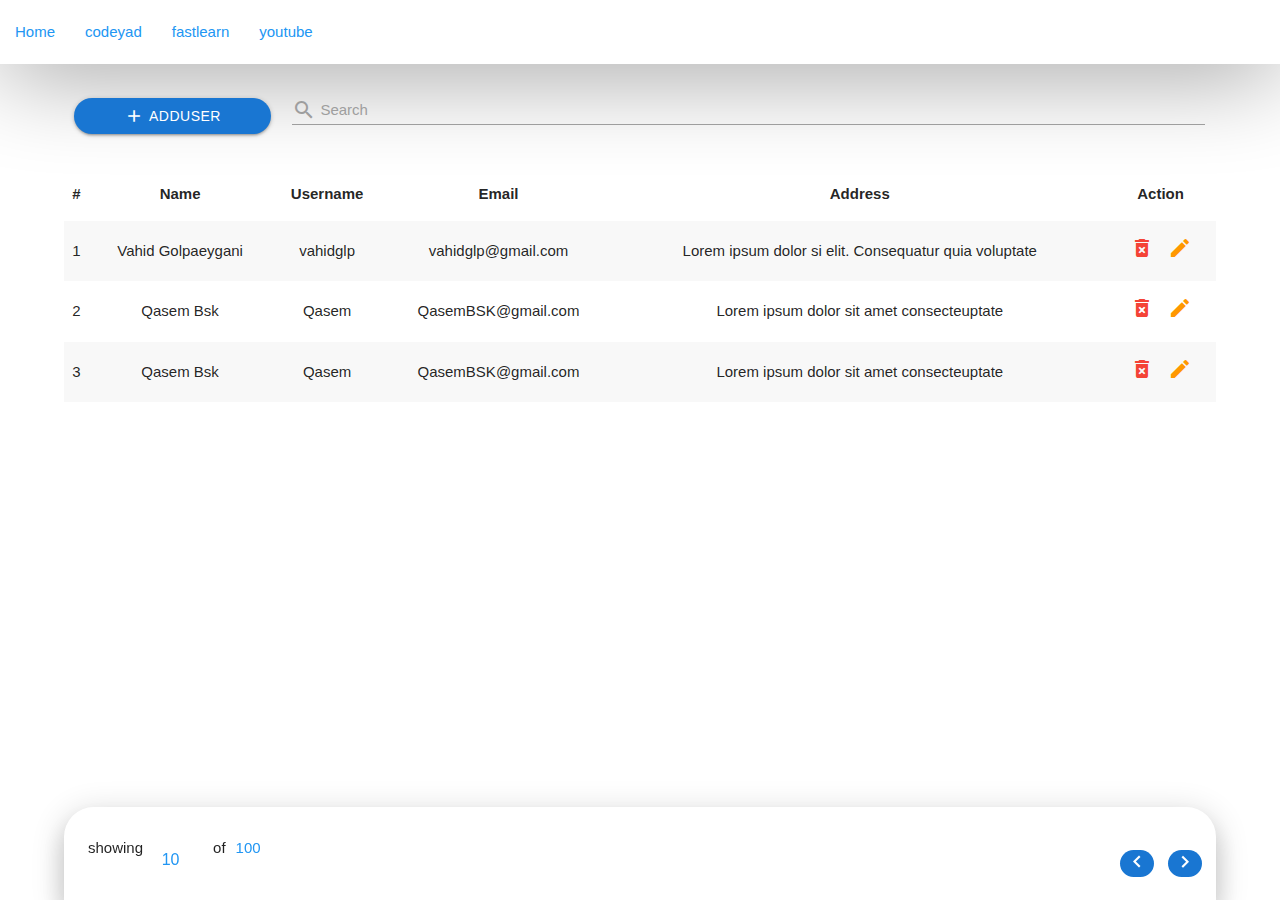
==== commit 3dfbb003: "part #10" ====
--- a/users.html
+++ b/users.html
@@ -21,7 +21,7 @@
           <i class="material-icons">menu</i>
         </a>
         <ul class="hide-on-med-and-down">
-          <li><a href="/users.html" class="blue-text">user management</a></li>
+          <li><a href="/index.html" class="blue-text">Home</a></li>
           <li><a href="" class="blue-text">codeyad</a></li>
           <li><a href="" class="blue-text">fastlearn</a></li>
           <li><a href="" class="blue-text">youtube</a></li>
@@ -60,19 +60,24 @@
       <li><a class="waves-effect" href="/users.html">user management</a></li>
       <li><a class="waves-effect" href="#!">www.yahoo.com</a></li>
       <li><a class="waves-effect" href="#!">www.aol.com</a></li>
+
+      
     </ul>
 
     <!-- users pages -->
     <section id="top_action_section">
-        <div class="p-l-10 p-r-10 p-t-20">
-            <button class="waves-effect waves-light btn blue darken-2 p-l-30 p-r-30 w-full rounded_pill flex-c-m">
+
+
+        <div class="row container flex-c-m">
+            <div class="p-l-10 p-r-10 p-t-20">
+              <button 
+                id="add_user_button" 
+                class="waves-effect waves-light btn blue darken-2 p-l-50 p-r-50 w-full rounded_pill flex-l-m">
                 <i class="material-icons m-r-5">add</i>
-                Add User
-            </button>
-        </div>
-
-
-        <div class="row">
+                AddUser
+              </button>
+            </div>
+
             <div class="input-field col s12">
                 <input id="search" type="search" class="validate">
                 <label for="search">
@@ -83,9 +88,174 @@
                 </label>
             </div>
         </div>
+
+        <section class="user_list_section">
+          <ul class="collapsible hide-on-med-and-up">
+            <li class="user_list_item">
+              <div class="collapsible-header">
+                <i class="material-icons blue-text darken-2 user_list_icon trans-0-3">arrow_drop_down_circle</i>
+                vahid Golpaeygani
+              </div>
+              <div class="collapsible-body">
+                <div class="p-all-7">
+                  <span class="f-bold">Username : </span>
+                  <span>vahidglp</span>
+                </div>
+                <div class="p-all-7">
+                  <span class="f-bold">Email : </span>
+                  <span>vahidglp@gmail.com</span>
+                </div>
+                <div class="p-all-7">
+                  <span class="f-bold">Address : </span>
+                  <span>Lorem ipsum dolor sit amet consectetur adipisicing elit. Consequatur quia voluptate </span>
+                </div>
+                <div class="p-all-7 flex-l-m" >
+                  <span class="f-bold">Action : </span>
+                  <i class="material-icons red-text m-l-5 m-r-5">delete_forever</i>
+                  <i class="material-icons orange-text m-l-5 m-r-5">edit</i>
+                </div>
+                
+              </div>
+            </li>
+            <li  class="user_list_item">
+              <div class="collapsible-header">
+                <i class="material-icons  blue-text darken-2 user_list_icon trans-0-3">arrow_drop_down_circle</i>
+                Qasem Bsk
+              </div>
+              <div class="collapsible-body">
+                <div class="p-all-7">
+                  <span class="f-bold">Username : </span>
+                  <span>Qasem</span>
+                </div>
+                <div class="p-all-7">
+                  <span class="f-bold">Email : </span>
+                  <span>QasemBSK@gmail.com</span>
+                </div>
+                <div class="p-all-7">
+                  <span class="f-bold">Address : </span>
+                  <span>Lorem ipsum dolor sit amet consectetur adipisicing elit. Consequatur quia voluptate </span>
+                </div>
+                <div class="p-all-7 flex-l-m" >
+                  <span class="f-bold">Action : </span>
+                  <i class="material-icons red-text m-l-5 m-r-5">delete_forever</i>
+                  <i class="material-icons orange-text m-l-5 m-r-5">edit</i>
+                </div>
+              </div>
+            </li>
+          </ul>
+
+          <div class="hide-on-med-and-down show-on-medium-and-up container">
+            <table class="striped centered highlight">
+              <thead>
+                <tr>
+                  <th>#</th>
+                  <th>Name</th>
+                  <th>Username</th>
+                  <th>Email</th>
+                  <th>Address</th>
+                  <th>Action</th>
+                </tr>
+              </thead>
+              <tbody>
+                <tr>
+                  <td>1</td>
+                  <td>Vahid Golpaeygani</td>
+                  <td>vahidglp</td>
+                  <td>vahidglp@gmail.com</td>
+                  <td>Lorem ipsum dolor si elit. Consequatur quia voluptate</td>
+                  <td>
+                    <i class="material-icons red-text m-l-5 m-r-5">delete_forever</i>
+                    <i class="material-icons orange-text m-l-5 m-r-5">edit</i>
+                  </td>
+                </tr>
+                <tr>
+                  <td>2</td>
+                  <td>Qasem Bsk</td>
+                  <td>Qasem</td>
+                  <td>QasemBSK@gmail.com</td>
+                  <td>Lorem ipsum dolor sit amet consecteuptate</td>
+                  <td>
+                    <i class="material-icons red-text m-l-5 m-r-5">delete_forever</i>
+                    <i class="material-icons orange-text m-l-5 m-r-5">edit</i>
+                  </td>
+                </tr>
+                <tr>
+                  <td>3</td>
+                  <td>Qasem Bsk</td>
+                  <td>Qasem</td>
+                  <td>QasemBSK@gmail.com</td>
+                  <td>Lorem ipsum dolor sit amet consecteuptate</td>
+                  <td>
+                    <i class="material-icons red-text m-l-5 m-r-5">delete_forever</i>
+                    <i class="material-icons orange-text m-l-5 m-r-5">edit</i>
+                  </td>
+                </tr>
+              </tbody>
+            </table>
+          </div>
+          
+          <div class="pagination_item container p-l-9 p-r-9 p-b-10 p-t-30 flex-sb-m  pos-fixed left-0 right-0 bottom-0 z-depth-4 rounded-top-30">
+
+            <div class="pagination_item_counts flex-l p-l-10">
+              <span class="m-l-5 m-r-5">showing</span>
+              <span class="m-l-5 m-r-5 max-w-50">
+                <input type="number" class="blue-text darken-2 no-border center-align m-b-0" value="10">
+              </span>
+              <span class="m-l-5 m-r-5">of</span>
+              <span class="blue-text darken-2 m-l-5 m-r-5">100</span>
+            </div>
+
+            <div class="pagination_item_buttons">
+              <i class="material-icons blue darken-2 m-l-5 m-r-5 p-l-5 p-r-5 p-b-3 waves-effect waves-light white-text rounded_pill">keyboard_arrow_left</i>
+              <i class="material-icons blue darken-2 m-l-5 m-r-5 p-l-5 p-r-5 p-b-3 waves-effect waves-light white-text rounded_pill">keyboard_arrow_right</i>
+            </div>
+
+          </div>
+        </section>
     </section>
 
+    <div class="add_user_modal_back dis-none"></div>
+    <div class="add_user_modal container rounded-top-30">
+      
+      <div class="row p-t-10 p-b-10 p-r-40 p-l-40 center-on-small-only">
+        <h5>
+          <i class="material-icons m-r-10 m-l-10 pos-relative top-4">person_add</i>
+          Add User
+        </h5>
+      
+        <form>
+          <div class="input-field col s12">
+            <input id="name" type="text" class="validate" />
+            <label for="name">Name:</label>
+          </div>
+          <div class="input-field col s12">
+            <input id="username" type="text" class="validate" />
+            <label for="username">User Name:</label>
+          </div>
+          <div class="input-field col s12">
+            <input id="email" type="text" class="validate" />
+            <label for="email">Email:</label>
+          </div>
+          <button
+              type="button"
+              class="waves-effect waves-light btn blue darken-2 m-t-20 m-b-10 max-w-250 w-full rounded_pill "
+          > Submit</button>
+          <button
+              id="btn_cancle"
+              type="button"
+              class="waves-effect waves-light btn blue darken-2 m-t-20 m-b-10 max-w-250 w-full rounded_pill "
+          > Cancle</button>
+        </form>
+      </div>
+  </div>
+
+
+
+
+
+    
     <script src="assets/materialize/js/materialize.min.js"></script>
     <script src="assets/js/main.js"></script>
+    <script src="assets/js/users.js"></script>
   </body>
 </html>
--- a/assets/css/sytle.css
+++ b/assets/css/sytle.css
@@ -3,3 +3,52 @@
         box-shadow: 0 0 100px gray !important
     }    
 }
+
+.user_list_item.active .user_list_icon{
+    transform: rotate(180deg);
+}
+
+.user_list_item.active {
+    background-color: rgba(128, 128, 128, 0.349);
+}
+
+table.highlight > tbody > tr:hover {
+    background-color: rgba(144, 148, 233, 0.363);
+}
+
+@media only screen and (min-width: 500px) {
+  .container {
+    width: 90%;
+  }
+}
+  
+.rounded-top-30{
+  border-radius: 30px 30px 0 0 !important;
+}
+
+.add_user_modal_back{
+  position: fixed;
+  width: 100%;
+  height: 100vh;
+  background-color: rgba(0, 0, 0, 0.5);
+  top : 0;
+  left : 0;
+  right : 0;
+  z-index: 999;
+}
+
+.add_user_modal{
+  position: fixed;
+  height: 70vh;
+  background-color: white;
+  bottom: 0;
+  z-index: 1000;
+  left: 0;
+  right: 0;
+  bottom:-70vh;
+}
+
+.add_user_modal.show{
+  bottom:0;
+  box-shadow: 0 0 10px blue;
+}